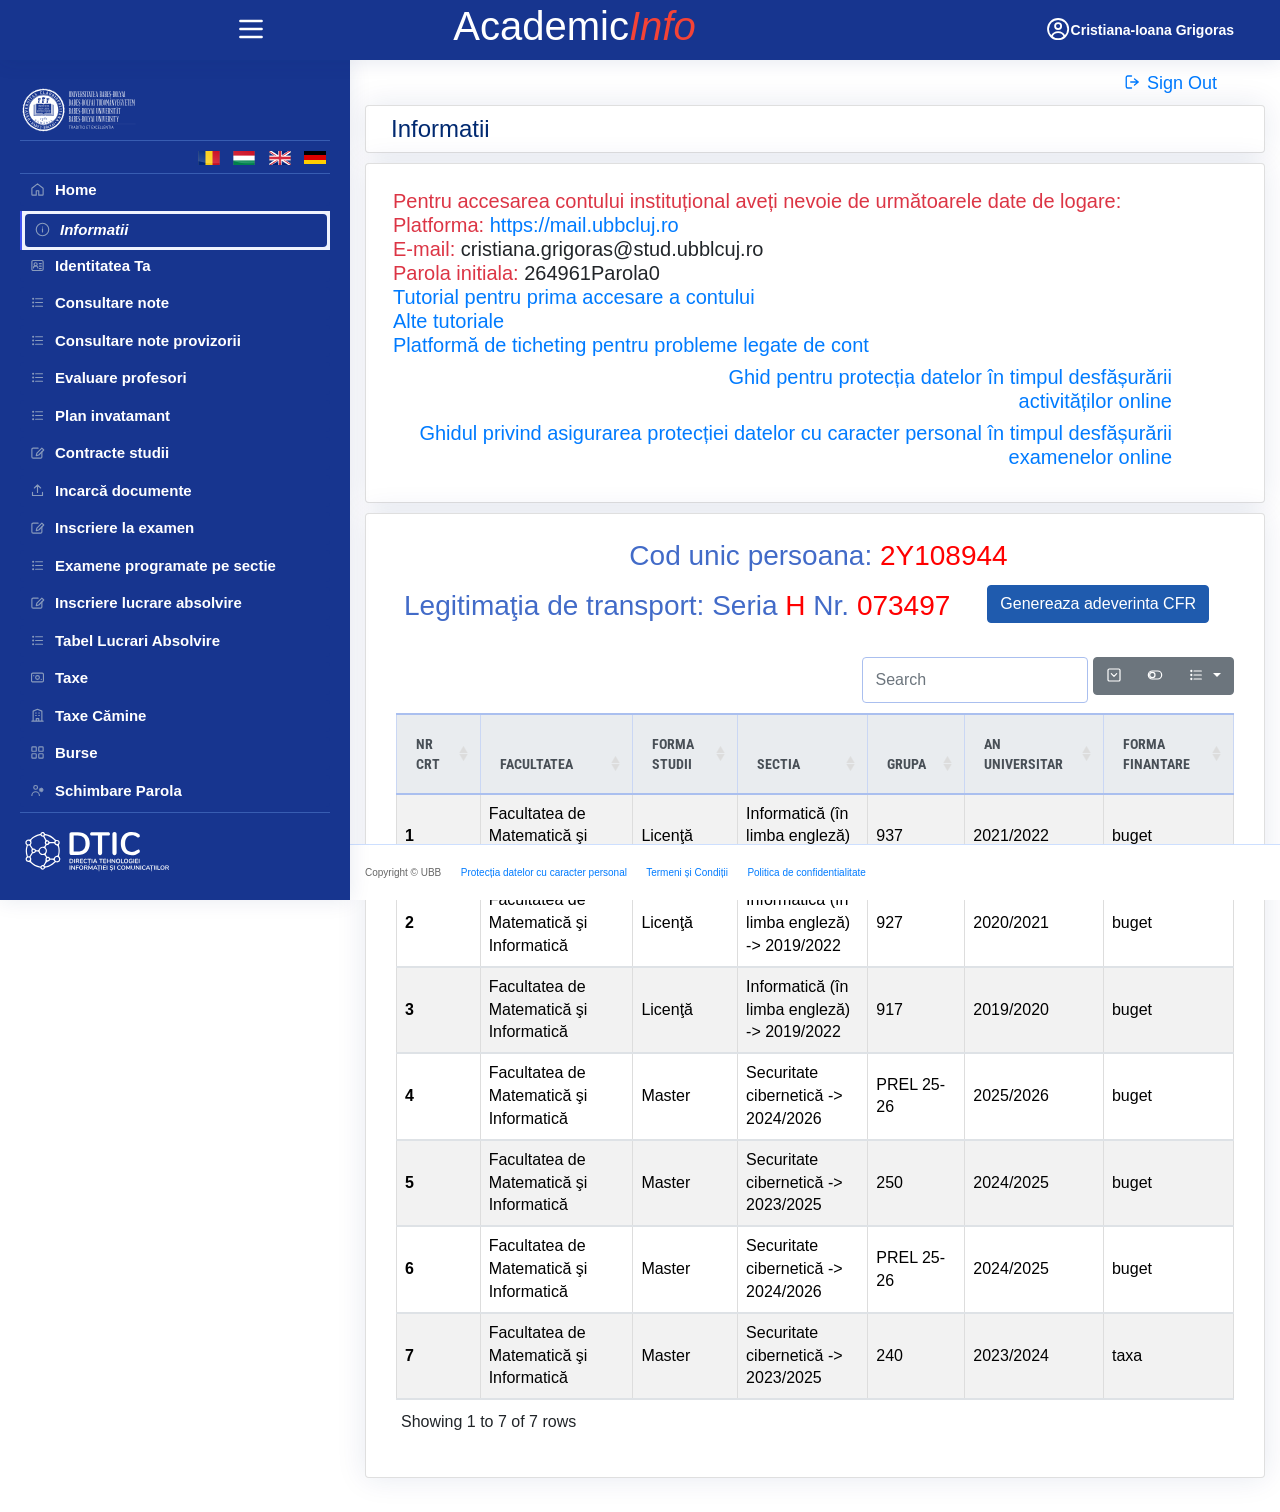
==== Studenti.html @ eb473e95 "academic clone" ====
<!DOCTYPE html>
<!-- saved from url=(0045)https://academicinfo.ubbcluj.ro/Studenti.aspx -->
<html><head><meta http-equiv="Content-Type" content="text/html; charset=UTF-8">
    <!-- Nou -->
    <!-- jQuery GLOBAL (disponibil pentru toate paginile child) -->
    <script src="./Studenti_files/jquery-3.7.1.min.js.download"></script>

    <!-- (opțional) Bootstrap, dacă e folosit global -->
    <script src="./Studenti_files/bootstrap.min.js.download" crossorigin="anonymous"></script>

    <!-- AICI, abia după jQuery, vin placeholderul de head și restul -->
    
    <!-- .... -->

    <meta content="width=device-width, initial-scale=1.0" name="viewport"><title>
	Studenti
</title><meta name="description"><meta name="keywords">


    <script>
        $(document).ready(function () {
            $("#meniu_toggle").click(function (e) {
                if ($('#row_left').hasClass('open_rowleft')) {
                    $('#row_left').removeClass('open_rowleft').addClass('close_rowleft');
                    $('#meniu_toggle').find('i').removeClass('fa-times').addClass('fa-bars');
                    $('#content').removeClass('normal_content').addClass('full_content');
                }
                else {
                    $('#row_left').removeClass('close_rowleft').addClass('open_rowleft');
                    $('#meniu_toggle').find('i').addClass('fa-times').removeClass('fa-bars');
                    $('#content').addClass('normal_content').removeClass('full_content');

                }
                e.preventDefault();


            });

            $(document).mouseup(function (e) {
                var container = $("#row_left");

                if (container.is(e.target) && container.has(e.target).length === 0) {
                    $('#row_left').removeClass('close_rowleft').addClass('open_rowleft');
                    $('#meniu_toggle').find('i').addClass('fa-times').removeClass('fa-bars');
                    $('#content').addClass('normal_content').removeClass('full_content');
                }
            });



        });
    </script>


    <!-- Favicons -->
    <!-- Google Fonts -->


    <!-- Vendor CSS Files -->
    <link href="./Studenti_files/bootstrap.min.css" rel="stylesheet">    <link href="./Studenti_files/quill.snow.css" rel="stylesheet"><link href="./Studenti_files/quill.bubble.css" rel="stylesheet"><link href="./Studenti_files/style.css" rel="stylesheet">

    <!-- Template Main CSS File -->
    <link href="./Studenti_files/style(1).css" rel="stylesheet">


    <!-- vechi-->
    <meta name="viewport" content="width=device-width, initial-scale=1.0, maximum-scale=1">

    <!-- fontawesome-->
    <link href="./Studenti_files/style(2).css" rel="stylesheet" type="text/css">
    <!-- bootstrap-->
    <link href="./Studenti_files/bootstrap(1).min.css" rel="stylesheet"><link href="./Studenti_files/bootstrap-table.min.css" rel="stylesheet">
    <script src="./Studenti_files/jquery-3.3.1.slim.min.js.download"></script>

    <!-- bootstrap-->
    <script src="./Studenti_files/popper.min.js.download"></script>
    <script src="./Studenti_files/bootstrap.min(1).js.download"></script>
    <!-- end vechi-->

    <style>
        .icon-svg {
            width: 1em;
            height: 1em;
            fill: none;
            stroke: currentColor;
            stroke-width: 1.8;
            stroke-linecap: round;
            stroke-linejoin: round;
            vertical-align: -0.125em;
        }

        .footer {
            position: fixed;
            bottom: 0;
            width: 100%;
            background-color: #fff;
            color: #ffffff;
            text-align: center;
            font-size: 10px;
            padding-left: 15px;
        }

        .footer .copy_footer {
            text-align: left;
            color: #666666;
            clear: left;
        }

        @media (max-width: 768px) {
            .mobile-user-name {
                display: none !important;
            }
        }
    </style>
    
    <title>Studenti</title>

    <link href="./Studenti_files/StylePopload.css" rel="stylesheet">

   
</head>
<body><div id="WzTtDiV" style="visibility: hidden; position: absolute; overflow: hidden; padding: 0px; width: 0px; left: 0px; top: 0px;"></div>
    <script src="./Studenti_files/wz_tooltip.js.download" type="text/javascript"></script>
    <div>
<div>
<input type="hidden" name="__EVENTTARGET" id="__EVENTTARGET" value="">
<input type="hidden" name="__EVENTARGUMENT" id="__EVENTARGUMENT" value="">
<input type="hidden" name="__VIEWSTATE" id="__VIEWSTATE" value="U3ge0DBEYVXZAH/rFqHZal7DFnnnJ7dKN/OwJgMPHrjfDfIcr2NaAKH2BSqRT0sjFHvEm0ArLRRnLsjUsnldJ07By3le/+CCozcNpzaMdSlCltiAi0xW0aGpEiwbC2H/v0pEye0RBtzEwkri9D/DPR4EWy8MfX8i973xFghUl8/Y6xhJbtat1uSKho9qaxmNJj8qNM9VSeN77mYw6tDurMYxxhTtmqf/z3BG1kYqd2Fi6GA1eiPjg92qpfyLm+x5ElIimKISuYhH2pRPdthJ4Uhi/CWubhc3uwHV7wNhzPDePO8Li2tQX5H93ATv6HhkkujQPkwU3jfOOWnd0QNGDogWEkrMHDtCK/8yzQLUgswZ1s2KklK1jUFdUk+ntARhR7AojHRU/[base64]/VIa7S1HqkUEj85uvAPuQBtk1Nh/CKkAMJTHIhBSSvEfzZ5uQJGmQNku3eopPVUP3GAF+otM/bnv7Wv43y85Tl0Ow4WvdPtnKFdQeX9gtKY1R0p/HPBbTRSXUGw/WcArVqmPKhBN7xuOPcyBPQfjr57uZANkzO3fYWu0HZVbKyExcDQbEW7L1LGcgRXWHz+8i3GHO6yiwEwtdI+BpAnKjfGv2NVgWOSZp9Gssl07j3Yx9i19EE2edCt5gM6JKNvaHHzja1Ycx7Qy8A/MGR1Ez2uhaQuF81Fv0n+lNDqt6bKrcNFGjt1TbJxp2uDi+Ai7ktfPjOAkH6kQZnrFKYX8Ys+LGTGW8tsqZ3igtywJKQtkqCNgDC7wkg8brHP1d08mKAfPKgtsFqFW/uq9jd/kdgxMcXoAt/GKVSmubBZtPyFzyh3BPIwS773t2QXBkUd5DOO6QXkj0u0ulbTR/agMD3A95U0YNidj/hr8KJgvVYki4QsTHJx9Om+52+kNeRbJByNmP+nqj2U+cathRD4mhRZBeNc76puzJr4/HxtyB4NUrBZnIIEOFrWFAuwMvgHPlrcbhmAnzNLGaQngZ0A8l0Ty7RlSCPWYLzDdEz67/gSgwSidsAP0c1yCFD047hNNimV+dQ3dQ09B70OMIM/h1bDAqsvlA+EiEHkVXMTButpmTSRtQQXQl62MdAPtgH9rWLv9tppIoK+m1nfEgLc06qqqh+OZB7OMDa6HkyXbFmE2zxCATeB8cPMnysIDbzRtZHTi5h6PShY8b3Sp4u9PrrTcft3XzKUVzZZT/sCjyV0hEoZg4ENwLj8C+q0zBbhPVnM9ok8YwtoVGjCvmJlijIwmQ3qLd2e0kY8RSCsJYYplVrQaL6R4obxy4EkQxvUW81yfODosHPbGWJMwlvNsUyFN4PQBBRfKOT6o9cqCiJhrORR0wSxSndbLQ7Ot1F/Bce7lig9y04MvUH0ID5ek5fEuNjnYpC+TkpaD8IM1z3dWJGgul73zcjXgwTKronWkGZYbImrCSG9NH2KmL11w5hm5kIck6onIOQXQ+1VHjycUF+IfJDRIggxtPBot8AMsdxEPeahK4b2/RpgJZya3MQ4OmlxTpQliQoDubjDY/04yNsXKkbXkq0Vtct07u5jSyAJu9rm0tlhcnnuqOTN6N0hhfjAPQHlhgcQYgoTT2qr5sSZMzlqD2ixk/295zLoMDqIrWI5AR1erL5+RIQSHCu1ma88RIeccSkMWprdy12FNFVP6pAIkzzLi3ikpn0fnIGDCxEMeDm3Vi5lXB8Lv2V62DKVnb+Ckrof1qiqafKKdMdRXSdJojxQ1zgtrZlNpebN8xKBG8p+VLIBFjyYApz9rXC/tqzkpj5yW/zu9i4rSyonDTJxV1W4AXB0JUg+gzPqiDAZITWOiBPS++RS0Tx7pkjVYzUeH8xdIA8ijNVMqEL2OCSEGjho44f6fezL547+iSme/OzCX4Wu4P7zoEzJjWLRjmfeuJXmSeEGozXmXASmFqcCwdI4aw765WhHMW1Jj3g2ai8w7ILJBYExqNn/1TDjajGIBlSvKYMxII1BRxu/MmH9TXRMiDLYE3Tdb4YLv5NHWOo/[base64]/+WoVPgggST1CZ4LhDLHVcBYsAEvhMmmoBVKLVsLNakII5i8M2USODcbpAbp5z7/YGu38J0n7j1V/yWz84dabsZBdr3pRweWR27Ue1gB9yR4YAQZFz6lWtXk5bTm43tx3es6DqJdnkzt43QPMxG+mGOIOnTPdo0zSKJ5AA8fPR9TuXjl2v2oYk2jU7S/zlU1aDt0CiC1N5rklk8CxsuW1KSot3vyWQwayh0vSYptgR++yDUVNehG/toJoeVwUHK2AZVJNgI0F6YAgQ6uoSXA8YxNzNV4sY7U9jw5W24UnklgUwKzKk6IYhCuqMv3xM2t8SCwdjINqBA8cbQ9V/IS+BBD9M6NeqjIXDo9jU4v06ndsS2PIe1kZrb+u3jNcSnFlVOpeUckRrN4JJLp5oYRww1V++4oz/s+OO1vdOO2G1aQIzcwJmJa8hq4bSkVYA3XJfmqTZvfB+WfzQMfsMBPUM0U5rm7anIiWRPKaO9g5jsdmz3W0tOQmvnstEKaG4Tc2j/jsFjwvgJIkFdRtrj4+2JSEcf4IleSFTHn0m8GYWbY5PXlH5MS7Ot6vQ9Y/1Bwezd2tEFaEd+ItPUHwAZ07I3arEDHfzZwc1pGZTkQ9dz4ZJW9i4yUPPMXWsc+epzwcwYiHyjtRlSo/TQkRf1Ahn+EZdbG/FN0ktYIKH11whtMjai8SRJXGt2QBpkQyMyIvuww7hBIj5bLTVIHw+gG67rEQxgnDYoCv0ly2xtR3H4pQTOpacegqQgJjAIyM0KNjkCii0lNxwQHofgigtJxh6ysP0zPuiD2qkPkUvAMXAOa1ykqHDjPsIFJdh8HSp/pW77YWiUnrg0qeubXAzPJqT7qjBzUW7nCUHHUyfUvyeTobob7mA+J2aIf9iLjXQKoJcNMo31+RG0zChAPV6vNim3I1vfw4YJeWV4iHCXJwQrU5mKMA0loXiqe3rtNOaOOH1PxZiJFBABdJS+53arjr3TKsqHBWHpStcso=">
</div>

<div>

	<input type="hidden" name="__VIEWSTATEGENERATOR" id="__VIEWSTATEGENERATOR" value="B8608825">
	<input type="hidden" name="__EVENTVALIDATION" id="__EVENTVALIDATION" value="CelaOB9i376irMQ4sekTf93e1DNIMBqvUj1azGsu0yCBg3Dp4da5ozG5yBEZBpjK1HnsdbhkbYP2AF6+xHaRtbmjRbDApxarW7Qls3mdVF0qR80Gg6CQ35OOKUYpeHT8f2+TKBkMsfWLHhz6DJ8fWv2eSEVqW01iEYOSG+a1R/IyNcK2qP7Z0rWEsL+Nb+1HEWr7Pq3MjOHFF1KPKLx+zA==">
</div>


        <!-- ======= Header ======= -->
        <header id="header" class="header fixed-top d-flex align-items-center">
            <div class="col-lg-2 logo d-flex align-items-center justify-content-between">
                
                
            </div>
            <!-- End Logo -->
            <i class="toggle-sidebar-btn" aria-hidden="true"><svg class="icon-svg" viewBox="0 0 24 24"><path d="M4 6h16M4 12h16M4 18h16"></path></svg></i>
            <div class="col-lg-6 align-items-center justify-content-between text-center ">
                <h1>Academic<em style="color: #F44336;">Info</em></h1>
            </div>
            <!-- End Search Bar -->

            <nav class="header-nav ms-auto">
                <ul class="d-flex align-items-center">
                    <li class="nav-item dropdown pe-3">
                        <a class="nav-link nav-profile d-flex align-items-center pe-0 fs-4">
                            <i aria-hidden="true"><svg class="icon-svg" viewBox="0 0 24 24"><circle cx="12" cy="12" r="10"></circle><circle cx="12" cy="9" r="3"></circle><path d="M5.7 19a7 7 0 0 1 12.6 0"></path></svg></i>
                            <span id="ctl00_lblNume" class="mobile-user-name">Cristiana-Ioana Grigoras</span>
                        </a>
                        <!-- End Profile Iamge Icon -->
                        <!-- End Profile Dropdown Items -->
                    </li>
                    <!-- End Profile Nav -->
                </ul>
            </nav>

            <!-- End Icons Navigation -->

        </header>
        <!-- End Header -->

        <!-- ======= Sidebar ======= -->
        <aside id="sidebar" class="sidebar">
            <ul class="sidebar-nav" id="sidebar-nav">
                <li class="header_logo text-center ">
                    <a href="https://www.ubbcluj.ro/ro/" target="_blank" class="logo d-flex align-items-center">
                        <img src="./Studenti_files/Logo-UBB-alb.svg" alt="">
                    </a>

                </li>
                <li class=" py-1  text-right pr-1 header_logo">
                    <img id="ctl00_ImageButtonRO" title="Română" alt="Română" src="./Studenti_files/ro.png" style="border-width:0px;">  &nbsp;
                    <img id="ctl00_ImageButtonHU" title="Magyar" alt="Magyar" src="./Studenti_files/hu.png" style="border-width:0px;">  &nbsp; 
                    <img id="ctl00_ImageButtonEN" title="English" alt="English" src="./Studenti_files/gb.png" style="border-width:0px;">  &nbsp;
                    <img id="ctl00_ImageButtonDE" title="Deutsch" alt="Deutsch" src="./Studenti_files/de.png" style="border-width:0px;">
                </li>

                <li id="ctl00_link_Home" class="nav-item">
                    <a href="./Home.html" id="ctl00_A2" class="nav-link collapsed" title="Home">
                        <i aria-hidden="true"><svg class="icon-svg" viewBox="0 0 24 24"><path d="m3 10 9-7 9 7v10a1 1 0 0 1-1 1h-6v-7h-4v7H4a1 1 0 0 1-1-1z"></path></svg></i>
                        <span id="ctl00_Label1Home">Home</span>
                    </a></li>

                <li id="ctl00_link_Studenti" class="active">
                    <a href="./Studenti.html" class="nav-link collapsed">
                        <i aria-hidden="true"><svg class="icon-svg" viewBox="0 0 24 24"><circle cx="12" cy="12" r="10"></circle><path d="M12 11v5M12 8h.01"></path></svg></i>
                        <span id="ctl00_Label1">Informatii</span></a>
                </li>

                <li id="ctl00_link_IdentitateaTa" class="nav-item">
                    <a href="#" class="nav-link collapsed">
                        <i aria-hidden="true"><svg class="icon-svg" viewBox="0 0 24 24"><rect x="3" y="4" width="18" height="16" rx="2"></rect><circle cx="9" cy="10" r="2.5"></circle><path d="M5.5 16a3.5 3.5 0 0 1 7 0M15 9h3M15 13h3M15 17h3"></path></svg></i>
                        <span id="ctl00_lblIdentitateaTa">Identitatea Ta</span>
                    </a>
                </li>

                <!-- Nou -->
                <!-- Virtual Wallet (vizibil doar pentru conturile de test) -->
                
                <!--------->
               
                


                
                <li id="ctl00_link_Note" class="nav-item">
                    <a href="#" id="ctl00_HyperLinkNote_" class="nav-link collapsed">
                        <i aria-hidden="true"><svg class="icon-svg" viewBox="0 0 24 24"><circle cx="5" cy="6" r=".8"></circle><path d="M9 6h11"></path><circle cx="5" cy="12" r=".8"></circle><path d="M9 12h11"></path><circle cx="5" cy="18" r=".8"></circle><path d="M9 18h11"></path></svg></i>
                        <span id="ctl00_Label1ConsultareNote">Consultare note</span></a></li>
                <li id="ctl00_link_NoteProvizorii" class="nav-item">
                    <a href="#" id="ctl00_hlNote_" class="nav-link collapsed">
                        <i aria-hidden="true"><svg class="icon-svg" viewBox="0 0 24 24"><circle cx="5" cy="6" r=".8"></circle><path d="M9 6h11"></path><circle cx="5" cy="12" r=".8"></circle><path d="M9 12h11"></path><circle cx="5" cy="18" r=".8"></circle><path d="M9 18h11"></path></svg></i>
                        <span id="ctl00_Label1ConsultareNoteProvizorii">Consultare note provizorii</span></a>

                </li>
                <li id="ctl00_link_Evaluari" class="nav-item">
                    <a href="#" id="ctl00_HyperLink3_" class="nav-link collapsed">
                        <i aria-hidden="true"><svg class="icon-svg" viewBox="0 0 24 24"><circle cx="5" cy="6" r=".8"></circle><path d="M9 6h11"></path><circle cx="5" cy="12" r=".8"></circle><path d="M9 12h11"></path><circle cx="5" cy="18" r=".8"></circle><path d="M9 18h11"></path></svg></i>
                        <span id="ctl00_Label1EvaluareProfesori">Evaluare profesori</span></a></li>
                <li id="ctl00_link_StudentiPlanInvatamant" class="nav-item">
                    <a href="#" id="ctl00_hlStudentiPlanInvatamant_" class="nav-link collapsed">
                        <i aria-hidden="true"><svg class="icon-svg" viewBox="0 0 24 24"><circle cx="5" cy="6" r=".8"></circle><path d="M9 6h11"></path><circle cx="5" cy="12" r=".8"></circle><path d="M9 12h11"></path><circle cx="5" cy="18" r=".8"></circle><path d="M9 18h11"></path></svg></i>
                        <span id="ctl00_Label1PlanInvatamant">Plan invatamant</span>
                    </a></li>
                <li id="ctl00_link_ContracteStudii" class="nav-item">
                    <a href="#" id="ctl00_hlContracte_" class="nav-link collapsed">
                         <i aria-hidden="true"><svg class="icon-svg" viewBox="0 0 24 24"><path d="M13 5H5a2 2 0 0 0-2 2v12a2 2 0 0 0 2 2h12a2 2 0 0 0 2-2v-8"></path><path d="m11 13 8-8 3 3-8 8-4 1z"></path></svg></i>
                        <span id="ctl00_Label1ContracteStudii">Contracte studii</span></a>

                </li>

                <li id="ctl00_link_IncarcaDocumente" class="nav-item">
                    <a href="#" id="ctl00_hl_IncarcaDocumente" class="nav-link collapsed">
                        <i aria-hidden="true"><svg class="icon-svg" viewBox="0 0 24 24"><path d="M12 15V3m-5 5 5-5 5 5M4 15v5h16v-5"></path></svg></i>
                        <span id="ctl00_lblIncarcaDocumente">Incarcă documente </span></a>

                </li>

                

                <li id="ctl00_link_StudentiInscriereLaExamen" class="nav-item">
                    <a href="#" id="ctl00_hlStudentiInscriereLaExamen_" class="nav-link collapsed">
                        <i aria-hidden="true"><svg class="icon-svg" viewBox="0 0 24 24"><path d="M13 5H5a2 2 0 0 0-2 2v12a2 2 0 0 0 2 2h12a2 2 0 0 0 2-2v-8"></path><path d="m11 13 8-8 3 3-8 8-4 1z"></path></svg></i>
                        <span id="ctl00_Label1InscriereLaExamen">Inscriere la examen</span></a>
                </li>

                <li id="ctl00_link_ProgramariExameneSectie" class="nav-item">
                    <a href="#" id="ctl00_hlProgramariExameneSectie" class="nav-link collapsed">
                        <i aria-hidden="true"><svg class="icon-svg" viewBox="0 0 24 24"><circle cx="5" cy="6" r=".8"></circle><path d="M9 6h11"></path><circle cx="5" cy="12" r=".8"></circle><path d="M9 12h11"></path><circle cx="5" cy="18" r=".8"></circle><path d="M9 18h11"></path></svg></i>
                        <span id="ctl00_Label1ProgramariExameneSectie">Examene programate pe sectie</span></a>
                </li>
                

                

                <li id="ctl00_link_InscriereLucrariAbsolvire" class="nav-item">
                    <a href="#" id="ctl00_A1" title="Home" class="nav-link collapsed">
                        <i aria-hidden="true"><svg class="icon-svg" viewBox="0 0 24 24"><path d="M13 5H5a2 2 0 0 0-2 2v12a2 2 0 0 0 2 2h12a2 2 0 0 0 2-2v-8"></path><path d="m11 13 8-8 3 3-8 8-4 1z"></path></svg></i>
                        <span id="ctl00_Label2">Inscriere  lucrare absolvire</span>
                    </a>
                </li>
                <li id="ctl00_link_TabelLucrariAbsolvireSectie" class="nav-item">
                    <a href="#" class="nav-link collapsed">
                        <i aria-hidden="true"><svg class="icon-svg" viewBox="0 0 24 24"><circle cx="5" cy="6" r=".8"></circle><path d="M9 6h11"></path><circle cx="5" cy="12" r=".8"></circle><path d="M9 12h11"></path><circle cx="5" cy="18" r=".8"></circle><path d="M9 18h11"></path></svg></i>
                        <span id="ctl00_Label3">Tabel Lucrari Absolvire</span></a>
                </li>

                

             
                <li id="ctl00_link_Taxe" class="nav-item">
                    <a href="#" id="ctl00_hltaxe_" class="nav-link collapsed">
                        <i aria-hidden="true"><svg class="icon-svg" viewBox="0 0 24 24"><rect x="2.5" y="5" width="19" height="14" rx="2"></rect><circle cx="12" cy="12" r="3"></circle><path d="M6 9h.01M18 15h.01"></path></svg></i>
                        <span id="ctl00_Label1Taxe">Taxe</span></a></li>

                <li id="ctl00_link_TaxeCamine" class="nav-item">
                    <a href="#" id="ctl00_hlTaxeCamine_" class="nav-link collapsed">
                        <i aria-hidden="true"><svg class="icon-svg" viewBox="0 0 24 24"><path d="M3 21h18M5 21V5l7-3 7 3v16M9 8h1M14 8h1M9 12h1M14 12h1M10 21v-4h4v4"></path></svg></i>
                        <span id="ctl00_LabelTaxeCamine">Taxe Cămine</span></a></li>

                <li id="ctl00_link_Burse" class="nav-item">
                    <a href="#" id="ctl00_hlBurse_" class="nav-link collapsed">
                        <i aria-hidden="true"><svg class="icon-svg" viewBox="0 0 24 24"><rect x="3" y="3" width="7" height="7" rx="1"></rect><rect x="14" y="3" width="7" height="7" rx="1"></rect><rect x="3" y="14" width="7" height="7" rx="1"></rect><rect x="14" y="14" width="7" height="7" rx="1"></rect></svg></i>
                        <span id="ctl00_LabelBurse">Burse</span></a></li>

                <li id="ctl00_link_SchimbareParolaStudenti" class="nav-item">
                    <a href="#" id="ctl00_hlSchimbareParola_" class="nav-link collapsed">
                        <i aria-hidden="true"><svg class="icon-svg" viewBox="0 0 24 24"><circle cx="9" cy="7" r="3"></circle><path d="M3 20a6 6 0 0 1 12 0M18 8v6M15 11h6M16 9l4 4M20 9l-4 4"></path></svg></i>
                        <span id="ctl00_Label1SchimbareParola">Schimbare Parola</span></a></li>


                <li class="header_top pt-2 ">


                    <a href="https://dtic.ubbcluj.ro/" target="_blank" class="logo ">
                        <img src="./Studenti_files/Logo-DTIC-alb.svg">
                    </a>
                </li>
            </ul>



        </aside>
        <!-- End Sidebar-->
        <main id="main" class="main pb-2 ">
            <div class="row  text-end pb-2  ">
                <div class="col-12   text-end  pe-5">
                    <a class="modal-title" href="./Home.html">
                        <i aria-hidden="true"><svg class="icon-svg" viewBox="0 0 24 24"><path d="M10 4H5a2 2 0 0 0-2 2v12a2 2 0 0 0 2 2h5M14 16l5-4-5-4M19 12H9"></path></svg></i>
                        <span>Sign Out </span>
                    </a>
                </div>
            </div>
            <div class="labelNume">


                <div id="ctl00_DivInfo" class="row ">
                    

                    
                    
                </div>

            </div>
            <div class="row pb-3">
                 
                
    <div id="content_article_header" class="content_box card">
        <div class="row">
            <div class="col-12">
                <span id="ctl00_ContentPlaceHolder1_lblPagina" class="card-title">Informatii</span>
            </div>
        </div>
    </div>
    <div class="card   ">
        <div class="card-body">
            <div class="row">
                <div id="content_info" class="content_box">
                    <h5>

                        <span id="ctl00_ContentPlaceHolder1_lblMicrosoftTeams2" class="text-danger">Pentru accesarea contului instituțional aveți nevoie de următoarele date de logare:</span>
                        <br>
                        <span id="ctl00_ContentPlaceHolder1_lblMicrosoftTeams3" class="text-danger" style="color:Red;">Platforma: </span>

                        <a href="https://mail.ubbcluj.ro/" target="_blank">https://mail.ubbcluj.ro </a>
                        <br>

                        <span id="ctl00_ContentPlaceHolder1_lblEmail" class="text-danger" style="color:Red;">E-mail:</span>
                        <span id="ctl00_ContentPlaceHolder1_lbl_email">cristiana.grigoras@stud.ubblcuj.ro</span>
                        

                        
                        
                        <br>
                        <span id="ctl00_ContentPlaceHolder1_lblMicrosoftTeamsParola" class="text-danger" style="color:Red;"> Parola initiala:</span>
                        <span id="ctl00_ContentPlaceHolder1_lbl_MicrosoftTeamsParola">264961Parola0</span>
                        <br>



                        <a href="https://dtic.ubbcluj.ro/tutorial/conectare-office365-studenti/" target="_blank">
                            <span id="ctl00_ContentPlaceHolder1_lblMicrosoftTeams_n1">Tutorial pentru prima accesare a contului</span>
                        </a>
                        <br>
                        <a href="https://dtic.ubbcluj.ro/tutoriale/" target="_blank">
                            <span id="ctl00_ContentPlaceHolder1_lblMicrosoftTeams_n2">Alte tutoriale</span>
                        </a>
                        <br>
                        <a href="https://helpdesk.ubbcluj.ro/#login" target="_blank">
                            <span id="ctl00_ContentPlaceHolder1_lblMicrosoftTeams_n3">Platformă de ticheting pentru probleme legate de cont</span>
                        </a>
                        <br>
                      


                    </h5>
                </div>
                <div class="row">
                    <div class="col-4" style="text-align: right; padding-right: 50px;">

                        <h5>
                            <a target="_blank" href="https://academicinfo.ubbcluj.ro/Documente/informarePDCPstudentimasteranzidoctorantiUBB.pdf">
                                
                            </a>
                        </h5>
                    </div>
                    <div class="col-8" style="text-align: right; padding-right: 50px;">
                        <h5>
                            <a target="_blank" href="https://academicinfo.ubbcluj.ro/Documente/Ghid_PDCP_studenti_online_14102020.pdf">

                                <span id="ctl00_ContentPlaceHolder1_lblGhid">Ghid pentru protecția datelor în timpul desfășurării activităților online</span>

                            </a>
                        </h5>
                    </div>
                </div>
                <div class="row">
                    <div class="col-12" style="text-align: right; padding-right: 50px;">
                        <h5>
                            <a target="_blank" href="https://academicinfo.ubbcluj.ro/Documente/HCA_376_referitoare_la_Ghidul_privind_asigurarea_protectiei_datelor_cu_caracter_persona.pdf">
                                <span id="ctl00_ContentPlaceHolder1_lblGhidExamen">Ghidul privind asigurarea protecției datelor cu caracter personal în timpul desfășurării examenelor online</span>
                            </a>
                        </h5>
                    </div>
                </div>
            </div>
        </div>
    </div>
    <div class="card  table-responsive  ">
        <div class="card-body">
            <div id="content_article_table" class="content_box">
                <div class="row table-responsive-sm ">
                    <div class="col  text-center pr-2  flex-fill ">
                        <h3>
                            <span id="ctl00_ContentPlaceHolder1_lblCodunicLabel" style="color:#426BC8;">Cod unic persoana: </span>
                       
                            <span id="ctl00_ContentPlaceHolder1_lblCodUnic" style="color:Red;">2Y108944</span>

                        </h3>
                    </div>
                </div>

                <div id="ctl00_ContentPlaceHolder1_LegitimatieCFR" class="row flex-fill p-1 ">

                    <div class="col-sm-8 px-2  flex-fill  text-right  ">
                        <h3>
                            <span id="ctl00_ContentPlaceHolder1_lblLegitimatia1" style="color:#426BC8;">Legitimaţia de transport:</span>

                            <span id="ctl00_ContentPlaceHolder1_lblLegitimatia_Seria" class="col-form-label" style="color:#426BC8;">Seria</span>

                            <span id="ctl00_ContentPlaceHolder1_lblLegitimatiaSeria" style="color:Red;">H    </span>

                            <span id="ctl00_ContentPlaceHolder1_lblLegitimatia_NR" style="color:#426BC8;">Nr.</span>

                            <span id="ctl00_ContentPlaceHolder1_lblLegitimatiaNR" style="color:Red;">073497</span>

                        </h3>
                    </div>
                    <div id="ctl00_ContentPlaceHolder1_genereazaAdeverinta" class="col-sm-4 pl-2 text-center">
                        <a id="ctl00_ContentPlaceHolder1_lkbGenereazaAdeverinta" class="btn btn-blue" href="#">Genereaza adeverinta CFR</a>
                    </div>

                </div>

                

                <div class="content_box  py-2 ">
                    <div class="row  table-responsive-sm pb-2">
                        <div class="col-sm">
                            <div>
	<div class="bootstrap-table bootstrap4">
      <div class="fixed-table-toolbar"><div class="columns columns-right btn-group float-right"><button class="btn btn-secondary" type="button" name="paginationSwitch" aria-label="Pagination Switch" title="Hide/Show pagination">
        <i aria-hidden="true"><svg class="icon-svg" viewBox="0 0 24 24"><rect x="3" y="3" width="18" height="18" rx="2"></rect><path d="m8 10 4 4 4-4"></path></svg></i>
        
        </button><button class="btn btn-secondary" type="button" name="toggle" aria-label="Toggle" title="Toggle">
        <i aria-hidden="true"><svg class="icon-svg" viewBox="0 0 24 24"><rect x="2" y="6" width="20" height="12" rx="6"></rect><circle cx="8" cy="12" r="4"></circle></svg></i>
        
        </button><div class="keep-open btn-group" title="Columns">
        <button class="btn btn-secondary dropdown-toggle" type="button" data-toggle="dropdown" aria-label="Columns" title="Columns">
        <i aria-hidden="true"><svg class="icon-svg" viewBox="0 0 24 24"><circle cx="5" cy="6" r=".8"></circle><path d="M9 6h11"></path><circle cx="5" cy="12" r=".8"></circle><path d="M9 12h11"></path><circle cx="5" cy="18" r=".8"></circle><path d="M9 18h11"></path></svg></i>
        
        <span class="caret"></span>
        </button>
        <div class="dropdown-menu dropdown-menu-right"><label class="dropdown-item"><input type="checkbox" data-field="0" value="0" checked="checked"> <span>Nr Crt</span></label><label class="dropdown-item"><input type="checkbox" data-field="1" value="1" checked="checked"> <span>Facultatea</span></label><label class="dropdown-item"><input type="checkbox" data-field="2" value="2" checked="checked"> <span>Forma Studii</span></label><label class="dropdown-item"><input type="checkbox" data-field="3" value="3" checked="checked"> <span>Sectia</span></label><label class="dropdown-item"><input type="checkbox" data-field="4" value="4" checked="checked"> <span>Grupa</span></label><label class="dropdown-item"><input type="checkbox" data-field="5" value="5" checked="checked"> <span>An universitar </span></label><label class="dropdown-item"><input type="checkbox" data-field="6" value="6" checked="checked"> <span>Forma Finantare</span></label></div></div></div>
        <div class="float-right search btn-group">
          <input class="form-control search-input" type="text" placeholder="Search">
        </div>
      </div>
      
      <div class="fixed-table-container" style="padding-bottom: 0px;">
      <div class="fixed-table-header" style="display: none;"><table></table></div>
      <div class="fixed-table-body">
      <div class="fixed-table-loading table table-bordered table-hover" style="top: 81px;">
      <span class="loading-wrap">
      <span class="loading-text">Loading, please wait</span>
      <span class="animation-wrap"><span class="animation-dot"></span></span>
      </span>
      </div>
      <table class="tabelnote table table-striped table-condensed caption-top table-hover border w-auto table-bordered" cellspacing="0" align="Center" rules="all" border="1" id="ctl00_ContentPlaceHolder1_gvFormaFinantare" style="border-color:Black;width:95%;border-collapse:collapse;" data-toggle="table" data-pagination="true" data-search="true" data-show-columns="true" data-show-toggle="true" data-show-pagination-switch="true"><thead class="thead-light"><tr><th style="" data-field="0"><div class="th-inner sortable both">Nr Crt</div><div class="fht-cell"></div></th><th style="" data-field="1"><div class="th-inner sortable both">Facultatea</div><div class="fht-cell"></div></th><th style="" data-field="2"><div class="th-inner sortable both">Forma Studii</div><div class="fht-cell"></div></th><th style="" data-field="3"><div class="th-inner sortable both">Sectia</div><div class="fht-cell"></div></th><th style="" data-field="4"><div class="th-inner sortable both">Grupa</div><div class="fht-cell"></div></th><th style="" data-field="5"><div class="th-inner sortable both">An universitar </div><div class="fht-cell"></div></th><th style="" data-field="6"><div class="th-inner sortable both">Forma Finantare</div><div class="fht-cell"></div></th></tr></thead>
		<tbody><tr data-index="0"><td style=""><strong>
                                                1</strong></td><td style="">Facultatea de Matematică şi Informatică</td><td style="">Licenţă</td><td style="">Informatică (în limba engleză) -&gt; 2019/2022</td><td style="">937</td><td style="">2021/2022</td><td style="">buget</td></tr><tr data-index="1"><td style=""><strong>
                                                2</strong></td><td style="">Facultatea de Matematică şi Informatică</td><td style="">Licenţă</td><td style="">Informatică (în limba engleză) -&gt; 2019/2022</td><td style="">927</td><td style="">2020/2021</td><td style="">buget</td></tr><tr data-index="2"><td style=""><strong>
                                                3</strong></td><td style="">Facultatea de Matematică şi Informatică</td><td style="">Licenţă</td><td style="">Informatică (în limba engleză) -&gt; 2019/2022</td><td style="">917</td><td style="">2019/2020</td><td style="">buget</td></tr><tr data-index="3"><td style=""><strong>
                                                4</strong></td><td style="">Facultatea de Matematică şi Informatică</td><td style="">Master</td><td style="">Securitate cibernetică -&gt; 2024/2026</td><td style="">PREL 25-26</td><td style="">2025/2026</td><td style="">buget</td></tr><tr data-index="4"><td style=""><strong>
                                                5</strong></td><td style="">Facultatea de Matematică şi Informatică</td><td style="">Master</td><td style="">Securitate cibernetică -&gt; 2023/2025</td><td style="">250</td><td style="">2024/2025</td><td style="">buget</td></tr><tr data-index="5"><td style=""><strong>
                                                6</strong></td><td style="">Facultatea de Matematică şi Informatică</td><td style="">Master</td><td style="">Securitate cibernetică -&gt; 2024/2026</td><td style="">PREL 25-26</td><td style="">2024/2025</td><td style="">buget</td></tr><tr data-index="6"><td style=""><strong>
                                                7</strong></td><td style="">Facultatea de Matematică şi Informatică</td><td style="">Master</td><td style="">Securitate cibernetică -&gt; 2023/2025</td><td style="">240</td><td style="">2023/2024</td><td style="">taxa</td></tr></tbody><tfoot style="display: none;"><tr></tr></tfoot></table></div>
      <div class="fixed-table-footer"><table><thead><tr></tr></thead></table></div>
      </div>
      <div class="fixed-table-pagination"><div class="float-left pagination-detail">
      <span class="pagination-info">
      Showing 1 to 7 of 7 rows
      </span><span class="page-list" style="display: none;"><span class="btn-group dropdown dropup">
        <button class="btn btn-secondary dropdown-toggle" type="button" data-toggle="dropdown">
        <span class="page-size">
        10
        </span>
        <span class="caret"></span>
        </button>
        <div class="dropdown-menu"><a class="dropdown-item active" href="./Studenti.html#">10</a></div></span> rows per page</span></div><div class="float-right pagination" style="display: none;"><ul class="pagination"><li class="page-item page-pre"><a class="page-link" aria-label="previous page" href="javascript:void(0)">‹</a></li><li class="page-item active"><a class="page-link" aria-label="to page 1" href="javascript:void(0)">1</a></li><li class="page-item page-next"><a class="page-link" aria-label="next page" href="javascript:void(0)">›</a></li></ul></div></div>
      </div><div class="clearfix"></div>
</div>
                            
                        </div>
                    </div>
                    <div class="w-100"></div>

                    <div class="row  table-responsive-sm ">
                        <div class="col-sm">
                            <div>

</div>
                            
                        </div>
                    </div>

                    

                    

                    

                </div>

            </div>

        </div>
    </div>

    


    
    <script type="text/javascript" src="./Studenti_files/jquery.min.js.download"> </script>
    
    </div>

            

        </main>

        <div id="footer" class="footer">
            <div id="copy_footer" class="copy_footer">
                Copyright © UBB      &nbsp; &nbsp; &nbsp; 
                <a href="https://www.ubbcluj.ro/ro/politici/" target="_blank">
                    <span id="ctl00_lblMicrosoftTeams12">Protecția datelor cu caracter personal</span>
                </a>
                &nbsp; &nbsp; &nbsp; 
                <a target="_blank" href="https://academicinfo.ubbcluj.ro/Termeni_si_conditii.aspx">
                    <span id="ctl00_lblTermeni"> Termeni și Condiții </span>
                </a>
                &nbsp; &nbsp; &nbsp; 
                <a target="_blank" href="https://academicinfo.ubbcluj.ro/Confidentialitate.aspx">
                    <span id="ctl00_lblConfeidentialitate">Politica de confidentialitate</span>
                </a>

            </div>
        </div>
    </div>
    <!-- Vendor JS Files -->
    <script src="./Studenti_files/bootstrap.bundle.min.js.download"></script>

    <script src="./Studenti_files/simple-datatables.js.download"></script>
    <script src="./Studenti_files/tinymce.min.js.download"></script>


    <!-- Template Main JS File -->
    <script src="./Studenti_files/main.js.download"></script>



</body></html>
---- Studenti_files/quill.snow.css ----
/*!
 * Quill Editor v1.3.7
 * https://quilljs.com/
 * Copyright (c) 2014, Jason Chen
 * Copyright (c) 2013, salesforce.com
 */
.ql-container {
  box-sizing: border-box;
  font-family: Helvetica, Arial, sans-serif;
  font-size: 13px;
  height: 100%;
  margin: 0px;
  position: relative;
}
.ql-container.ql-disabled .ql-tooltip {
  visibility: hidden;
}
.ql-container.ql-disabled .ql-editor ul[data-checked] > li::before {
  pointer-events: none;
}
.ql-clipboard {
  left: -100000px;
  height: 1px;
  overflow-y: hidden;
  position: absolute;
  top: 50%;
}
.ql-clipboard p {
  margin: 0;
  padding: 0;
}
.ql-editor {
  box-sizing: border-box;
  line-height: 1.42;
  height: 100%;
  outline: none;
  overflow-y: auto;
  padding: 12px 15px;
  tab-size: 4;
  -moz-tab-size: 4;
  text-align: left;
  white-space: pre-wrap;
  word-wrap: break-word;
}
.ql-editor > * {
  cursor: text;
}
.ql-editor p,
.ql-editor ol,
.ql-editor ul,
.ql-editor pre,
.ql-editor blockquote,
.ql-editor h1,
.ql-editor h2,
.ql-editor h3,
.ql-editor h4,
.ql-editor h5,
.ql-editor h6 {
  margin: 0;
  padding: 0;
  counter-reset: list-1 list-2 list-3 list-4 list-5 list-6 list-7 list-8 list-9;
}
.ql-editor ol,
.ql-editor ul {
  padding-left: 1.5em;
}
.ql-editor ol > li,
.ql-editor ul > li {
  list-style-type: none;
}
.ql-editor ul > li::before {
  content: '\2022';
}
.ql-editor ul[data-checked=true],
.ql-editor ul[data-checked=false] {
  pointer-events: none;
}
.ql-editor ul[data-checked=true] > li *,
.ql-editor ul[data-checked=false] > li * {
  pointer-events: all;
}
.ql-editor ul[data-checked=true] > li::before,
.ql-editor ul[data-checked=false] > li::before {
  color: #777;
  cursor: pointer;
  pointer-events: all;
}
.ql-editor ul[data-checked=true] > li::before {
  content: '\2611';
}
.ql-editor ul[data-checked=false] > li::before {
  content: '\2610';
}
.ql-editor li::before {
  display: inline-block;
  white-space: nowrap;
  width: 1.2em;
}
.ql-editor li:not(.ql-direction-rtl)::before {
  margin-left: -1.5em;
  margin-right: 0.3em;
  text-align: right;
}
.ql-editor li.ql-direction-rtl::before {
  margin-left: 0.3em;
  margin-right: -1.5em;
}
.ql-editor ol li:not(.ql-direction-rtl),
.ql-editor ul li:not(.ql-direction-rtl) {
  padding-left: 1.5em;
}
.ql-editor ol li.ql-direction-rtl,
.ql-editor ul li.ql-direction-rtl {
  padding-right: 1.5em;
}
.ql-editor ol li {
  counter-reset: list-1 list-2 list-3 list-4 list-5 list-6 list-7 list-8 list-9;
  counter-increment: list-0;
}
.ql-editor ol li:before {
  content: counter(list-0, decimal) '. ';
}
.ql-editor ol li.ql-indent-1 {
  counter-increment: list-1;
}
.ql-editor ol li.ql-indent-1:before {
  content: counter(list-1, lower-alpha) '. ';
}
.ql-editor ol li.ql-indent-1 {
  counter-reset: list-2 list-3 list-4 list-5 list-6 list-7 list-8 list-9;
}
.ql-editor ol li.ql-indent-2 {
  counter-increment: list-2;
}
.ql-editor ol li.ql-indent-2:before {
  content: counter(list-2, lower-roman) '. ';
}
.ql-editor ol li.ql-indent-2 {
  counter-reset: list-3 list-4 list-5 list-6 list-7 list-8 list-9;
}
.ql-editor ol li.ql-indent-3 {
  counter-increment: list-3;
}
.ql-editor ol li.ql-indent-3:before {
  content: counter(list-3, decimal) '. ';
}
.ql-editor ol li.ql-indent-3 {
  counter-reset: list-4 list-5 list-6 list-7 list-8 list-9;
}
.ql-editor ol li.ql-indent-4 {
  counter-increment: list-4;
}
.ql-editor ol li.ql-indent-4:before {
  content: counter(list-4, lower-alpha) '. ';
}
.ql-editor ol li.ql-indent-4 {
  counter-reset: list-5 list-6 list-7 list-8 list-9;
}
.ql-editor ol li.ql-indent-5 {
  counter-increment: list-5;
}
.ql-editor ol li.ql-indent-5:before {
  content: counter(list-5, lower-roman) '. ';
}
.ql-editor ol li.ql-indent-5 {
  counter-reset: list-6 list-7 list-8 list-9;
}
.ql-editor ol li.ql-indent-6 {
  counter-increment: list-6;
}
.ql-editor ol li.ql-indent-6:before {
  content: counter(list-6, decimal) '. ';
}
.ql-editor ol li.ql-indent-6 {
  counter-reset: list-7 list-8 list-9;
}
.ql-editor ol li.ql-indent-7 {
  counter-increment: list-7;
}
.ql-editor ol li.ql-indent-7:before {
  content: counter(list-7, lower-alpha) '. ';
}
.ql-editor ol li.ql-indent-7 {
  counter-reset: list-8 list-9;
}
.ql-editor ol li.ql-indent-8 {
  counter-increment: list-8;
}
.ql-editor ol li.ql-indent-8:before {
  content: counter(list-8, lower-roman) '. ';
}
.ql-editor ol li.ql-indent-8 {
  counter-reset: list-9;
}
.ql-editor ol li.ql-indent-9 {
  counter-increment: list-9;
}
.ql-editor ol li.ql-indent-9:before {
  content: counter(list-9, decimal) '. ';
}
.ql-editor .ql-indent-1:not(.ql-direction-rtl) {
  padding-left: 3em;
}
.ql-editor li.ql-indent-1:not(.ql-direction-rtl) {
  padding-left: 4.5em;
}
.ql-editor .ql-indent-1.ql-direction-rtl.ql-align-right {
  padding-right: 3em;
}
.ql-editor li.ql-indent-1.ql-direction-rtl.ql-align-right {
  padding-right: 4.5em;
}
.ql-editor .ql-indent-2:not(.ql-direction-rtl) {
  padding-left: 6em;
}
.ql-editor li.ql-indent-2:not(.ql-direction-rtl) {
  padding-left: 7.5em;
}
.ql-editor .ql-indent-2.ql-direction-rtl.ql-align-right {
  padding-right: 6em;
}
.ql-editor li.ql-indent-2.ql-direction-rtl.ql-align-right {
  padding-right: 7.5em;
}
.ql-editor .ql-indent-3:not(.ql-direction-rtl) {
  padding-left: 9em;
}
.ql-editor li.ql-indent-3:not(.ql-direction-rtl) {
  padding-left: 10.5em;
}
.ql-editor .ql-indent-3.ql-direction-rtl.ql-align-right {
  padding-right: 9em;
}
.ql-editor li.ql-indent-3.ql-direction-rtl.ql-align-right {
  padding-right: 10.5em;
}
.ql-editor .ql-indent-4:not(.ql-direction-rtl) {
  padding-left: 12em;
}
.ql-editor li.ql-indent-4:not(.ql-direction-rtl) {
  padding-left: 13.5em;
}
.ql-editor .ql-indent-4.ql-direction-rtl.ql-align-right {
  padding-right: 12em;
}
.ql-editor li.ql-indent-4.ql-direction-rtl.ql-align-right {
  padding-right: 13.5em;
}
.ql-editor .ql-indent-5:not(.ql-direction-rtl) {
  padding-left: 15em;
}
.ql-editor li.ql-indent-5:not(.ql-direction-rtl) {
  padding-left: 16.5em;
}
.ql-editor .ql-indent-5.ql-direction-rtl.ql-align-right {
  padding-right: 15em;
}
.ql-editor li.ql-indent-5.ql-direction-rtl.ql-align-right {
  padding-right: 16.5em;
}
.ql-editor .ql-indent-6:not(.ql-direction-rtl) {
  padding-left: 18em;
}
.ql-editor li.ql-indent-6:not(.ql-direction-rtl) {
  padding-left: 19.5em;
}
.ql-editor .ql-indent-6.ql-direction-rtl.ql-align-right {
  padding-right: 18em;
}
.ql-editor li.ql-indent-6.ql-direction-rtl.ql-align-right {
  padding-right: 19.5em;
}
.ql-editor .ql-indent-7:not(.ql-direction-rtl) {
  padding-left: 21em;
}
.ql-editor li.ql-indent-7:not(.ql-direction-rtl) {
  padding-left: 22.5em;
}
.ql-editor .ql-indent-7.ql-direction-rtl.ql-align-right {
  padding-right: 21em;
}
.ql-editor li.ql-indent-7.ql-direction-rtl.ql-align-right {
  padding-right: 22.5em;
}
.ql-editor .ql-indent-8:not(.ql-direction-rtl) {
  padding-left: 24em;
}
.ql-editor li.ql-indent-8:not(.ql-direction-rtl) {
  padding-left: 25.5em;
}
.ql-editor .ql-indent-8.ql-direction-rtl.ql-align-right {
  padding-right: 24em;
}
.ql-editor li.ql-indent-8.ql-direction-rtl.ql-align-right {
  padding-right: 25.5em;
}
.ql-editor .ql-indent-9:not(.ql-direction-rtl) {
  padding-left: 27em;
}
.ql-editor li.ql-indent-9:not(.ql-direction-rtl) {
  padding-left: 28.5em;
}
.ql-editor .ql-indent-9.ql-direction-rtl.ql-align-right {
  padding-right: 27em;
}
.ql-editor li.ql-indent-9.ql-direction-rtl.ql-align-right {
  padding-right: 28.5em;
}
.ql-editor .ql-video {
  display: block;
  max-width: 100%;
}
.ql-editor .ql-video.ql-align-center {
  margin: 0 auto;
}
.ql-editor .ql-video.ql-align-right {
  margin: 0 0 0 auto;
}
.ql-editor .ql-bg-black {
  background-color: #000;
}
.ql-editor .ql-bg-red {
  background-color: #e60000;
}
.ql-editor .ql-bg-orange {
  background-color: #f90;
}
.ql-editor .ql-bg-yellow {
  background-color: #ff0;
}
.ql-editor .ql-bg-green {
  background-color: #008a00;
}
.ql-editor .ql-bg-blue {
  background-color: #06c;
}
.ql-editor .ql-bg-purple {
  background-color: #93f;
}
.ql-editor .ql-color-white {
  color: #fff;
}
.ql-editor .ql-color-red {
  color: #e60000;
}
.ql-editor .ql-color-orange {
  color: #f90;
}
.ql-editor .ql-color-yellow {
  color: #ff0;
}
.ql-editor .ql-color-green {
  color: #008a00;
}
.ql-editor .ql-color-blue {
  color: #06c;
}
.ql-editor .ql-color-purple {
  color: #93f;
}
.ql-editor .ql-font-serif {
  font-family: Georgia, Times New Roman, serif;
}
.ql-editor .ql-font-monospace {
  font-family: Monaco, Courier New, monospace;
}
.ql-editor .ql-size-small {
  font-size: 0.75em;
}
.ql-editor .ql-size-large {
  font-size: 1.5em;
}
.ql-editor .ql-size-huge {
  font-size: 2.5em;
}
.ql-editor .ql-direction-rtl {
  direction: rtl;
  text-align: inherit;
}
.ql-editor .ql-align-center {
  text-align: center;
}
.ql-editor .ql-align-justify {
  text-align: justify;
}
.ql-editor .ql-align-right {
  text-align: right;
}
.ql-editor.ql-blank::before {
  color: rgba(0,0,0,0.6);
  content: attr(data-placeholder);
  font-style: italic;
  left: 15px;
  pointer-events: none;
  position: absolute;
  right: 15px;
}
.ql-snow.ql-toolbar:after,
.ql-snow .ql-toolbar:after {
  clear: both;
  content: '';
  display: table;
}
.ql-snow.ql-toolbar button,
.ql-snow .ql-toolbar button {
  background: none;
  border: none;
  cursor: pointer;
  display: inline-block;
  float: left;
  height: 24px;
  padding: 3px 5px;
  width: 28px;
}
.ql-snow.ql-toolbar button svg,
.ql-snow .ql-toolbar button svg {
  float: left;
  height: 100%;
}
.ql-snow.ql-toolbar button:active:hover,
.ql-snow .ql-toolbar button:active:hover {
  outline: none;
}
.ql-snow.ql-toolbar input.ql-image[type=file],
.ql-snow .ql-toolbar input.ql-image[type=file] {
  display: none;
}
.ql-snow.ql-toolbar button:hover,
.ql-snow .ql-toolbar button:hover,
.ql-snow.ql-toolbar button:focus,
.ql-snow .ql-toolbar button:focus,
.ql-snow.ql-toolbar button.ql-active,
.ql-snow .ql-toolbar button.ql-active,
.ql-snow.ql-toolbar .ql-picker-label:hover,
.ql-snow .ql-toolbar .ql-picker-label:hover,
.ql-snow.ql-toolbar .ql-picker-label.ql-active,
.ql-snow .ql-toolbar .ql-picker-label.ql-active,
.ql-snow.ql-toolbar .ql-picker-item:hover,
.ql-snow .ql-toolbar .ql-picker-item:hover,
.ql-snow.ql-toolbar .ql-picker-item.ql-selected,
.ql-snow .ql-toolbar .ql-picker-item.ql-selected {
  color: #06c;
}
.ql-snow.ql-toolbar button:hover .ql-fill,
.ql-snow .ql-toolbar button:hover .ql-fill,
.ql-snow.ql-toolbar button:focus .ql-fill,
.ql-snow .ql-toolbar button:focus .ql-fill,
.ql-snow.ql-toolbar button.ql-active .ql-fill,
.ql-snow .ql-toolbar button.ql-active .ql-fill,
.ql-snow.ql-toolbar .ql-picker-label:hover .ql-fill,
.ql-snow .ql-toolbar .ql-picker-label:hover .ql-fill,
.ql-snow.ql-toolbar .ql-picker-label.ql-active .ql-fill,
.ql-snow .ql-toolbar .ql-picker-label.ql-active .ql-fill,
.ql-snow.ql-toolbar .ql-picker-item:hover .ql-fill,
.ql-snow .ql-toolbar .ql-picker-item:hover .ql-fill,
.ql-snow.ql-toolbar .ql-picker-item.ql-selected .ql-fill,
.ql-snow .ql-toolbar .ql-picker-item.ql-selected .ql-fill,
.ql-snow.ql-toolbar button:hover .ql-stroke.ql-fill,
.ql-snow .ql-toolbar button:hover .ql-stroke.ql-fill,
.ql-snow.ql-toolbar button:focus .ql-stroke.ql-fill,
.ql-snow .ql-toolbar button:focus .ql-stroke.ql-fill,
.ql-snow.ql-toolbar button.ql-active .ql-stroke.ql-fill,
.ql-snow .ql-toolbar button.ql-active .ql-stroke.ql-fill,
.ql-snow.ql-toolbar .ql-picker-label:hover .ql-stroke.ql-fill,
.ql-snow .ql-toolbar .ql-picker-label:hover .ql-stroke.ql-fill,
.ql-snow.ql-toolbar .ql-picker-label.ql-active .ql-stroke.ql-fill,
.ql-snow .ql-toolbar .ql-picker-label.ql-active .ql-stroke.ql-fill,
.ql-snow.ql-toolbar .ql-picker-item:hover .ql-stroke.ql-fill,
.ql-snow .ql-toolbar .ql-picker-item:hover .ql-stroke.ql-fill,
.ql-snow.ql-toolbar .ql-picker-item.ql-selected .ql-stroke.ql-fill,
.ql-snow .ql-toolbar .ql-picker-item.ql-selected .ql-stroke.ql-fill {
  fill: #06c;
}
.ql-snow.ql-toolbar button:hover .ql-stroke,
.ql-snow .ql-toolbar button:hover .ql-stroke,
.ql-snow.ql-toolbar button:focus .ql-stroke,
.ql-snow .ql-toolbar button:focus .ql-stroke,
.ql-snow.ql-toolbar button.ql-active .ql-stroke,
.ql-snow .ql-toolbar button.ql-active .ql-stroke,
.ql-snow.ql-toolbar .ql-picker-label:hover .ql-stroke,
.ql-snow .ql-toolbar .ql-picker-label:hover .ql-stroke,
.ql-snow.ql-toolbar .ql-picker-label.ql-active .ql-stroke,
.ql-snow .ql-toolbar .ql-picker-label.ql-active .ql-stroke,
.ql-snow.ql-toolbar .ql-picker-item:hover .ql-stroke,
.ql-snow .ql-toolbar .ql-picker-item:hover .ql-stroke,
.ql-snow.ql-toolbar .ql-picker-item.ql-selected .ql-stroke,
.ql-snow .ql-toolbar .ql-picker-item.ql-selected .ql-stroke,
.ql-snow.ql-toolbar button:hover .ql-stroke-miter,
.ql-snow .ql-toolbar button:hover .ql-stroke-miter,
.ql-snow.ql-toolbar button:focus .ql-stroke-miter,
.ql-snow .ql-toolbar button:focus .ql-stroke-miter,
.ql-snow.ql-toolbar button.ql-active .ql-stroke-miter,
.ql-snow .ql-toolbar button.ql-active .ql-stroke-miter,
.ql-snow.ql-toolbar .ql-picker-label:hover .ql-stroke-miter,
.ql-snow .ql-toolbar .ql-picker-label:hover .ql-stroke-miter,
.ql-snow.ql-toolbar .ql-picker-label.ql-active .ql-stroke-miter,
.ql-snow .ql-toolbar .ql-picker-label.ql-active .ql-stroke-miter,
.ql-snow.ql-toolbar .ql-picker-item:hover .ql-stroke-miter,
.ql-snow .ql-toolbar .ql-picker-item:hover .ql-stroke-miter,
.ql-snow.ql-toolbar .ql-picker-item.ql-selected .ql-stroke-miter,
.ql-snow .ql-toolbar .ql-picker-item.ql-selected .ql-stroke-miter {
  stroke: #06c;
}
@media (pointer: coarse) {
  .ql-snow.ql-toolbar button:hover:not(.ql-active),
  .ql-snow .ql-toolbar button:hover:not(.ql-active) {
    color: #444;
  }
  .ql-snow.ql-toolbar button:hover:not(.ql-active) .ql-fill,
  .ql-snow .ql-toolbar button:hover:not(.ql-active) .ql-fill,
  .ql-snow.ql-toolbar button:hover:not(.ql-active) .ql-stroke.ql-fill,
  .ql-snow .ql-toolbar button:hover:not(.ql-active) .ql-stroke.ql-fill {
    fill: #444;
  }
  .ql-snow.ql-toolbar button:hover:not(.ql-active) .ql-stroke,
  .ql-snow .ql-toolbar button:hover:not(.ql-active) .ql-stroke,
  .ql-snow.ql-toolbar button:hover:not(.ql-active) .ql-stroke-miter,
  .ql-snow .ql-toolbar button:hover:not(.ql-active) .ql-stroke-miter {
    stroke: #444;
  }
}
.ql-snow {
  box-sizing: border-box;
}
.ql-snow * {
  box-sizing: border-box;
}
.ql-snow .ql-hidden {
  display: none;
}
.ql-snow .ql-out-bottom,
.ql-snow .ql-out-top {
  visibility: hidden;
}
.ql-snow .ql-tooltip {
  position: absolute;
  transform: translateY(10px);
}
.ql-snow .ql-tooltip a {
  cursor: pointer;
  text-decoration: none;
}
.ql-snow .ql-tooltip.ql-flip {
  transform: translateY(-10px);
}
.ql-snow .ql-formats {
  display: inline-block;
  vertical-align: middle;
}
.ql-snow .ql-formats:after {
  clear: both;
  content: '';
  display: table;
}
.ql-snow .ql-stroke {
  fill: none;
  stroke: #444;
  stroke-linecap: round;
  stroke-linejoin: round;
  stroke-width: 2;
}
.ql-snow .ql-stroke-miter {
  fill: none;
  stroke: #444;
  stroke-miterlimit: 10;
  stroke-width: 2;
}
.ql-snow .ql-fill,
.ql-snow .ql-stroke.ql-fill {
  fill: #444;
}
.ql-snow .ql-empty {
  fill: none;
}
.ql-snow .ql-even {
  fill-rule: evenodd;
}
.ql-snow .ql-thin,
.ql-snow .ql-stroke.ql-thin {
  stroke-width: 1;
}
.ql-snow .ql-transparent {
  opacity: 0.4;
}
.ql-snow .ql-direction svg:last-child {
  display: none;
}
.ql-snow .ql-direction.ql-active svg:last-child {
  display: inline;
}
.ql-snow .ql-direction.ql-active svg:first-child {
  display: none;
}
.ql-snow .ql-editor h1 {
  font-size: 2em;
}
.ql-snow .ql-editor h2 {
  font-size: 1.5em;
}
.ql-snow .ql-editor h3 {
  font-size: 1.17em;
}
.ql-snow .ql-editor h4 {
  font-size: 1em;
}
.ql-snow .ql-editor h5 {
  font-size: 0.83em;
}
.ql-snow .ql-editor h6 {
  font-size: 0.67em;
}
.ql-snow .ql-editor a {
  text-decoration: underline;
}
.ql-snow .ql-editor blockquote {
  border-left: 4px solid #ccc;
  margin-bottom: 5px;
  margin-top: 5px;
  padding-left: 16px;
}
.ql-snow .ql-editor code,
.ql-snow .ql-editor pre {
  background-color: #f0f0f0;
  border-radius: 3px;
}
.ql-snow .ql-editor pre {
  white-space: pre-wrap;
  margin-bottom: 5px;
  margin-top: 5px;
  padding: 5px 10px;
}
.ql-snow .ql-editor code {
  font-size: 85%;
  padding: 2px 4px;
}
.ql-snow .ql-editor pre.ql-syntax {
  background-color: #23241f;
  color: #f8f8f2;
  overflow: visible;
}
.ql-snow .ql-editor img {
  max-width: 100%;
}
.ql-snow .ql-picker {
  color: #444;
  display: inline-block;
  float: left;
  font-size: 14px;
  font-weight: 500;
  height: 24px;
  position: relative;
  vertical-align: middle;
}
.ql-snow .ql-picker-label {
  cursor: pointer;
  display: inline-block;
  height: 100%;
  padding-left: 8px;
  padding-right: 2px;
  position: relative;
  width: 100%;
}
.ql-snow .ql-picker-label::before {
  display: inline-block;
  line-height: 22px;
}
.ql-snow .ql-picker-options {
  background-color: #fff;
  display: none;
  min-width: 100%;
  padding: 4px 8px;
  position: absolute;
  white-space: nowrap;
}
.ql-snow .ql-picker-options .ql-picker-item {
  cursor: pointer;
  display: block;
  padding-bottom: 5px;
  padding-top: 5px;
}
.ql-snow .ql-picker.ql-expanded .ql-picker-label {
  color: #ccc;
  z-index: 2;
}
.ql-snow .ql-picker.ql-expanded .ql-picker-label .ql-fill {
  fill: #ccc;
}
.ql-snow .ql-picker.ql-expanded .ql-picker-label .ql-stroke {
  stroke: #ccc;
}
.ql-snow .ql-picker.ql-expanded .ql-picker-options {
  display: block;
  margin-top: -1px;
  top: 100%;
  z-index: 1;
}
.ql-snow .ql-color-picker,
.ql-snow .ql-icon-picker {
  width: 28px;
}
.ql-snow .ql-color-picker .ql-picker-label,
.ql-snow .ql-icon-picker .ql-picker-label {
  padding: 2px 4px;
}
.ql-snow .ql-color-picker .ql-picker-label svg,
.ql-snow .ql-icon-picker .ql-picker-label svg {
  right: 4px;
}
.ql-snow .ql-icon-picker .ql-picker-options {
  padding: 4px 0px;
}
.ql-snow .ql-icon-picker .ql-picker-item {
  height: 24px;
  width: 24px;
  padding: 2px 4px;
}
.ql-snow .ql-color-picker .ql-picker-options {
  padding: 3px 5px;
  width: 152px;
}
.ql-snow .ql-color-picker .ql-picker-item {
  border: 1px solid transparent;
  float: left;
  height: 16px;
  margin: 2px;
  padding: 0px;
  width: 16px;
}
.ql-snow .ql-picker:not(.ql-color-picker):not(.ql-icon-picker) svg {
  position: absolute;
  margin-top: -9px;
  right: 0;
  top: 50%;
  width: 18px;
}
.ql-snow .ql-picker.ql-header .ql-picker-label[data-label]:not([data-label=''])::before,
.ql-snow .ql-picker.ql-font .ql-picker-label[data-label]:not([data-label=''])::before,
.ql-snow .ql-picker.ql-size .ql-picker-label[data-label]:not([data-label=''])::before,
.ql-snow .ql-picker.ql-header .ql-picker-item[data-label]:not([data-label=''])::before,
.ql-snow .ql-picker.ql-font .ql-picker-item[data-label]:not([data-label=''])::before,
.ql-snow .ql-picker.ql-size .ql-picker-item[data-label]:not([data-label=''])::before {
  content: attr(data-label);
}
.ql-snow .ql-picker.ql-header {
  width: 98px;
}
.ql-snow .ql-picker.ql-header .ql-picker-label::before,
.ql-snow .ql-picker.ql-header .ql-picker-item::before {
  content: 'Normal';
}
.ql-snow .ql-picker.ql-header .ql-picker-label[data-value="1"]::before,
.ql-snow .ql-picker.ql-header .ql-picker-item[data-value="1"]::before {
  content: 'Heading 1';
}
.ql-snow .ql-picker.ql-header .ql-picker-label[data-value="2"]::before,
.ql-snow .ql-picker.ql-header .ql-picker-item[data-value="2"]::before {
  content: 'Heading 2';
}
.ql-snow .ql-picker.ql-header .ql-picker-label[data-value="3"]::before,
.ql-snow .ql-picker.ql-header .ql-picker-item[data-value="3"]::before {
  content: 'Heading 3';
}
.ql-snow .ql-picker.ql-header .ql-picker-label[data-value="4"]::before,
.ql-snow .ql-picker.ql-header .ql-picker-item[data-value="4"]::before {
  content: 'Heading 4';
}
.ql-snow .ql-picker.ql-header .ql-picker-label[data-value="5"]::before,
.ql-snow .ql-picker.ql-header .ql-picker-item[data-value="5"]::before {
  content: 'Heading 5';
}
.ql-snow .ql-picker.ql-header .ql-picker-label[data-value="6"]::before,
.ql-snow .ql-picker.ql-header .ql-picker-item[data-value="6"]::before {
  content: 'Heading 6';
}
.ql-snow .ql-picker.ql-header .ql-picker-item[data-value="1"]::before {
  font-size: 2em;
}
.ql-snow .ql-picker.ql-header .ql-picker-item[data-value="2"]::before {
  font-size: 1.5em;
}
.ql-snow .ql-picker.ql-header .ql-picker-item[data-value="3"]::before {
  font-size: 1.17em;
}
.ql-snow .ql-picker.ql-header .ql-picker-item[data-value="4"]::before {
  font-size: 1em;
}
.ql-snow .ql-picker.ql-header .ql-picker-item[data-value="5"]::before {
  font-size: 0.83em;
}
.ql-snow .ql-picker.ql-header .ql-picker-item[data-value="6"]::before {
  font-size: 0.67em;
}
.ql-snow .ql-picker.ql-font {
  width: 108px;
}
.ql-snow .ql-picker.ql-font .ql-picker-label::before,
.ql-snow .ql-picker.ql-font .ql-picker-item::before {
  content: 'Sans Serif';
}
.ql-snow .ql-picker.ql-font .ql-picker-label[data-value=serif]::before,
.ql-snow .ql-picker.ql-font .ql-picker-item[data-value=serif]::before {
  content: 'Serif';
}
.ql-snow .ql-picker.ql-font .ql-picker-label[data-value=monospace]::before,
.ql-snow .ql-picker.ql-font .ql-picker-item[data-value=monospace]::before {
  content: 'Monospace';
}
.ql-snow .ql-picker.ql-font .ql-picker-item[data-value=serif]::before {
  font-family: Georgia, Times New Roman, serif;
}
.ql-snow .ql-picker.ql-font .ql-picker-item[data-value=monospace]::before {
  font-family: Monaco, Courier New, monospace;
}
.ql-snow .ql-picker.ql-size {
  width: 98px;
}
.ql-snow .ql-picker.ql-size .ql-picker-label::before,
.ql-snow .ql-picker.ql-size .ql-picker-item::before {
  content: 'Normal';
}
.ql-snow .ql-picker.ql-size .ql-picker-label[data-value=small]::before,
.ql-snow .ql-picker.ql-size .ql-picker-item[data-value=small]::before {
  content: 'Small';
}
.ql-snow .ql-picker.ql-size .ql-picker-label[data-value=large]::before,
.ql-snow .ql-picker.ql-size .ql-picker-item[data-value=large]::before {
  content: 'Large';
}
.ql-snow .ql-picker.ql-size .ql-picker-label[data-value=huge]::before,
.ql-snow .ql-picker.ql-size .ql-picker-item[data-value=huge]::before {
  content: 'Huge';
}
.ql-snow .ql-picker.ql-size .ql-picker-item[data-value=small]::before {
  font-size: 10px;
}
.ql-snow .ql-picker.ql-size .ql-picker-item[data-value=large]::before {
  font-size: 18px;
}
.ql-snow .ql-picker.ql-size .ql-picker-item[data-value=huge]::before {
  font-size: 32px;
}
.ql-snow .ql-color-picker.ql-background .ql-picker-item {
  background-color: #fff;
}
.ql-snow .ql-color-picker.ql-color .ql-picker-item {
  background-color: #000;
}
.ql-toolbar.ql-snow {
  border: 1px solid #ccc;
  box-sizing: border-box;
  font-family: 'Helvetica Neue', 'Helvetica', 'Arial', sans-serif;
  padding: 8px;
}
.ql-toolbar.ql-snow .ql-formats {
  margin-right: 15px;
}
.ql-toolbar.ql-snow .ql-picker-label {
  border: 1px solid transparent;
}
.ql-toolbar.ql-snow .ql-picker-options {
  border: 1px solid transparent;
  box-shadow: rgba(0,0,0,0.2) 0 2px 8px;
}
.ql-toolbar.ql-snow .ql-picker.ql-expanded .ql-picker-label {
  border-color: #ccc;
}
.ql-toolbar.ql-snow .ql-picker.ql-expanded .ql-picker-options {
  border-color: #ccc;
}
.ql-toolbar.ql-snow .ql-color-picker .ql-picker-item.ql-selected,
.ql-toolbar.ql-snow .ql-color-picker .ql-picker-item:hover {
  border-color: #000;
}
.ql-toolbar.ql-snow + .ql-container.ql-snow {
  border-top: 0px;
}
.ql-snow .ql-tooltip {
  background-color: #fff;
  border: 1px solid #ccc;
  box-shadow: 0px 0px 5px #ddd;
  color: #444;
  padding: 5px 12px;
  white-space: nowrap;
}
.ql-snow .ql-tooltip::before {
  content: "Visit URL:";
  line-height: 26px;
  margin-right: 8px;
}
.ql-snow .ql-tooltip input[type=text] {
  display: none;
  border: 1px solid #ccc;
  font-size: 13px;
  height: 26px;
  margin: 0px;
  padding: 3px 5px;
  width: 170px;
}
.ql-snow .ql-tooltip a.ql-preview {
  display: inline-block;
  max-width: 200px;
  overflow-x: hidden;
  text-overflow: ellipsis;
  vertical-align: top;
}
.ql-snow .ql-tooltip a.ql-action::after {
  border-right: 1px solid #ccc;
  content: 'Edit';
  margin-left: 16px;
  padding-right: 8px;
}
.ql-snow .ql-tooltip a.ql-remove::before {
  content: 'Remove';
  margin-left: 8px;
}
.ql-snow .ql-tooltip a {
  line-height: 26px;
}
.ql-snow .ql-tooltip.ql-editing a.ql-preview,
.ql-snow .ql-tooltip.ql-editing a.ql-remove {
  display: none;
}
.ql-snow .ql-tooltip.ql-editing input[type=text] {
  display: inline-block;
}
.ql-snow .ql-tooltip.ql-editing a.ql-action::after {
  border-right: 0px;
  content: 'Save';
  padding-right: 0px;
}
.ql-snow .ql-tooltip[data-mode=link]::before {
  content: "Enter link:";
}
.ql-snow .ql-tooltip[data-mode=formula]::before {
  content: "Enter formula:";
}
.ql-snow .ql-tooltip[data-mode=video]::before {
  content: "Enter video:";
}
.ql-snow a {
  color: #06c;
}
.ql-container.ql-snow {
  border: 1px solid #ccc;
}
---- Studenti_files/quill.bubble.css ----
/*!
 * Quill Editor v1.3.7
 * https://quilljs.com/
 * Copyright (c) 2014, Jason Chen
 * Copyright (c) 2013, salesforce.com
 */
.ql-container {
  box-sizing: border-box;
  font-family: Helvetica, Arial, sans-serif;
  font-size: 13px;
  height: 100%;
  margin: 0px;
  position: relative;
}
.ql-container.ql-disabled .ql-tooltip {
  visibility: hidden;
}
.ql-container.ql-disabled .ql-editor ul[data-checked] > li::before {
  pointer-events: none;
}
.ql-clipboard {
  left: -100000px;
  height: 1px;
  overflow-y: hidden;
  position: absolute;
  top: 50%;
}
.ql-clipboard p {
  margin: 0;
  padding: 0;
}
.ql-editor {
  box-sizing: border-box;
  line-height: 1.42;
  height: 100%;
  outline: none;
  overflow-y: auto;
  padding: 12px 15px;
  tab-size: 4;
  -moz-tab-size: 4;
  text-align: left;
  white-space: pre-wrap;
  word-wrap: break-word;
}
.ql-editor > * {
  cursor: text;
}
.ql-editor p,
.ql-editor ol,
.ql-editor ul,
.ql-editor pre,
.ql-editor blockquote,
.ql-editor h1,
.ql-editor h2,
.ql-editor h3,
.ql-editor h4,
.ql-editor h5,
.ql-editor h6 {
  margin: 0;
  padding: 0;
  counter-reset: list-1 list-2 list-3 list-4 list-5 list-6 list-7 list-8 list-9;
}
.ql-editor ol,
.ql-editor ul {
  padding-left: 1.5em;
}
.ql-editor ol > li,
.ql-editor ul > li {
  list-style-type: none;
}
.ql-editor ul > li::before {
  content: '\2022';
}
.ql-editor ul[data-checked=true],
.ql-editor ul[data-checked=false] {
  pointer-events: none;
}
.ql-editor ul[data-checked=true] > li *,
.ql-editor ul[data-checked=false] > li * {
  pointer-events: all;
}
.ql-editor ul[data-checked=true] > li::before,
.ql-editor ul[data-checked=false] > li::before {
  color: #777;
  cursor: pointer;
  pointer-events: all;
}
.ql-editor ul[data-checked=true] > li::before {
  content: '\2611';
}
.ql-editor ul[data-checked=false] > li::before {
  content: '\2610';
}
.ql-editor li::before {
  display: inline-block;
  white-space: nowrap;
  width: 1.2em;
}
.ql-editor li:not(.ql-direction-rtl)::before {
  margin-left: -1.5em;
  margin-right: 0.3em;
  text-align: right;
}
.ql-editor li.ql-direction-rtl::before {
  margin-left: 0.3em;
  margin-right: -1.5em;
}
.ql-editor ol li:not(.ql-direction-rtl),
.ql-editor ul li:not(.ql-direction-rtl) {
  padding-left: 1.5em;
}
.ql-editor ol li.ql-direction-rtl,
.ql-editor ul li.ql-direction-rtl {
  padding-right: 1.5em;
}
.ql-editor ol li {
  counter-reset: list-1 list-2 list-3 list-4 list-5 list-6 list-7 list-8 list-9;
  counter-increment: list-0;
}
.ql-editor ol li:before {
  content: counter(list-0, decimal) '. ';
}
.ql-editor ol li.ql-indent-1 {
  counter-increment: list-1;
}
.ql-editor ol li.ql-indent-1:before {
  content: counter(list-1, lower-alpha) '. ';
}
.ql-editor ol li.ql-indent-1 {
  counter-reset: list-2 list-3 list-4 list-5 list-6 list-7 list-8 list-9;
}
.ql-editor ol li.ql-indent-2 {
  counter-increment: list-2;
}
.ql-editor ol li.ql-indent-2:before {
  content: counter(list-2, lower-roman) '. ';
}
.ql-editor ol li.ql-indent-2 {
  counter-reset: list-3 list-4 list-5 list-6 list-7 list-8 list-9;
}
.ql-editor ol li.ql-indent-3 {
  counter-increment: list-3;
}
.ql-editor ol li.ql-indent-3:before {
  content: counter(list-3, decimal) '. ';
}
.ql-editor ol li.ql-indent-3 {
  counter-reset: list-4 list-5 list-6 list-7 list-8 list-9;
}
.ql-editor ol li.ql-indent-4 {
  counter-increment: list-4;
}
.ql-editor ol li.ql-indent-4:before {
  content: counter(list-4, lower-alpha) '. ';
}
.ql-editor ol li.ql-indent-4 {
  counter-reset: list-5 list-6 list-7 list-8 list-9;
}
.ql-editor ol li.ql-indent-5 {
  counter-increment: list-5;
}
.ql-editor ol li.ql-indent-5:before {
  content: counter(list-5, lower-roman) '. ';
}
.ql-editor ol li.ql-indent-5 {
  counter-reset: list-6 list-7 list-8 list-9;
}
.ql-editor ol li.ql-indent-6 {
  counter-increment: list-6;
}
.ql-editor ol li.ql-indent-6:before {
  content: counter(list-6, decimal) '. ';
}
.ql-editor ol li.ql-indent-6 {
  counter-reset: list-7 list-8 list-9;
}
.ql-editor ol li.ql-indent-7 {
  counter-increment: list-7;
}
.ql-editor ol li.ql-indent-7:before {
  content: counter(list-7, lower-alpha) '. ';
}
.ql-editor ol li.ql-indent-7 {
  counter-reset: list-8 list-9;
}
.ql-editor ol li.ql-indent-8 {
  counter-increment: list-8;
}
.ql-editor ol li.ql-indent-8:before {
  content: counter(list-8, lower-roman) '. ';
}
.ql-editor ol li.ql-indent-8 {
  counter-reset: list-9;
}
.ql-editor ol li.ql-indent-9 {
  counter-increment: list-9;
}
.ql-editor ol li.ql-indent-9:before {
  content: counter(list-9, decimal) '. ';
}
.ql-editor .ql-indent-1:not(.ql-direction-rtl) {
  padding-left: 3em;
}
.ql-editor li.ql-indent-1:not(.ql-direction-rtl) {
  padding-left: 4.5em;
}
.ql-editor .ql-indent-1.ql-direction-rtl.ql-align-right {
  padding-right: 3em;
}
.ql-editor li.ql-indent-1.ql-direction-rtl.ql-align-right {
  padding-right: 4.5em;
}
.ql-editor .ql-indent-2:not(.ql-direction-rtl) {
  padding-left: 6em;
}
.ql-editor li.ql-indent-2:not(.ql-direction-rtl) {
  padding-left: 7.5em;
}
.ql-editor .ql-indent-2.ql-direction-rtl.ql-align-right {
  padding-right: 6em;
}
.ql-editor li.ql-indent-2.ql-direction-rtl.ql-align-right {
  padding-right: 7.5em;
}
.ql-editor .ql-indent-3:not(.ql-direction-rtl) {
  padding-left: 9em;
}
.ql-editor li.ql-indent-3:not(.ql-direction-rtl) {
  padding-left: 10.5em;
}
.ql-editor .ql-indent-3.ql-direction-rtl.ql-align-right {
  padding-right: 9em;
}
.ql-editor li.ql-indent-3.ql-direction-rtl.ql-align-right {
  padding-right: 10.5em;
}
.ql-editor .ql-indent-4:not(.ql-direction-rtl) {
  padding-left: 12em;
}
.ql-editor li.ql-indent-4:not(.ql-direction-rtl) {
  padding-left: 13.5em;
}
.ql-editor .ql-indent-4.ql-direction-rtl.ql-align-right {
  padding-right: 12em;
}
.ql-editor li.ql-indent-4.ql-direction-rtl.ql-align-right {
  padding-right: 13.5em;
}
.ql-editor .ql-indent-5:not(.ql-direction-rtl) {
  padding-left: 15em;
}
.ql-editor li.ql-indent-5:not(.ql-direction-rtl) {
  padding-left: 16.5em;
}
.ql-editor .ql-indent-5.ql-direction-rtl.ql-align-right {
  padding-right: 15em;
}
.ql-editor li.ql-indent-5.ql-direction-rtl.ql-align-right {
  padding-right: 16.5em;
}
.ql-editor .ql-indent-6:not(.ql-direction-rtl) {
  padding-left: 18em;
}
.ql-editor li.ql-indent-6:not(.ql-direction-rtl) {
  padding-left: 19.5em;
}
.ql-editor .ql-indent-6.ql-direction-rtl.ql-align-right {
  padding-right: 18em;
}
.ql-editor li.ql-indent-6.ql-direction-rtl.ql-align-right {
  padding-right: 19.5em;
}
.ql-editor .ql-indent-7:not(.ql-direction-rtl) {
  padding-left: 21em;
}
.ql-editor li.ql-indent-7:not(.ql-direction-rtl) {
  padding-left: 22.5em;
}
.ql-editor .ql-indent-7.ql-direction-rtl.ql-align-right {
  padding-right: 21em;
}
.ql-editor li.ql-indent-7.ql-direction-rtl.ql-align-right {
  padding-right: 22.5em;
}
.ql-editor .ql-indent-8:not(.ql-direction-rtl) {
  padding-left: 24em;
}
.ql-editor li.ql-indent-8:not(.ql-direction-rtl) {
  padding-left: 25.5em;
}
.ql-editor .ql-indent-8.ql-direction-rtl.ql-align-right {
  padding-right: 24em;
}
.ql-editor li.ql-indent-8.ql-direction-rtl.ql-align-right {
  padding-right: 25.5em;
}
.ql-editor .ql-indent-9:not(.ql-direction-rtl) {
  padding-left: 27em;
}
.ql-editor li.ql-indent-9:not(.ql-direction-rtl) {
  padding-left: 28.5em;
}
.ql-editor .ql-indent-9.ql-direction-rtl.ql-align-right {
  padding-right: 27em;
}
.ql-editor li.ql-indent-9.ql-direction-rtl.ql-align-right {
  padding-right: 28.5em;
}
.ql-editor .ql-video {
  display: block;
  max-width: 100%;
}
.ql-editor .ql-video.ql-align-center {
  margin: 0 auto;
}
.ql-editor .ql-video.ql-align-right {
  margin: 0 0 0 auto;
}
.ql-editor .ql-bg-black {
  background-color: #000;
}
.ql-editor .ql-bg-red {
  background-color: #e60000;
}
.ql-editor .ql-bg-orange {
  background-color: #f90;
}
.ql-editor .ql-bg-yellow {
  background-color: #ff0;
}
.ql-editor .ql-bg-green {
  background-color: #008a00;
}
.ql-editor .ql-bg-blue {
  background-color: #06c;
}
.ql-editor .ql-bg-purple {
  background-color: #93f;
}
.ql-editor .ql-color-white {
  color: #fff;
}
.ql-editor .ql-color-red {
  color: #e60000;
}
.ql-editor .ql-color-orange {
  color: #f90;
}
.ql-editor .ql-color-yellow {
  color: #ff0;
}
.ql-editor .ql-color-green {
  color: #008a00;
}
.ql-editor .ql-color-blue {
  color: #06c;
}
.ql-editor .ql-color-purple {
  color: #93f;
}
.ql-editor .ql-font-serif {
  font-family: Georgia, Times New Roman, serif;
}
.ql-editor .ql-font-monospace {
  font-family: Monaco, Courier New, monospace;
}
.ql-editor .ql-size-small {
  font-size: 0.75em;
}
.ql-editor .ql-size-large {
  font-size: 1.5em;
}
.ql-editor .ql-size-huge {
  font-size: 2.5em;
}
.ql-editor .ql-direction-rtl {
  direction: rtl;
  text-align: inherit;
}
.ql-editor .ql-align-center {
  text-align: center;
}
.ql-editor .ql-align-justify {
  text-align: justify;
}
.ql-editor .ql-align-right {
  text-align: right;
}
.ql-editor.ql-blank::before {
  color: rgba(0,0,0,0.6);
  content: attr(data-placeholder);
  font-style: italic;
  left: 15px;
  pointer-events: none;
  position: absolute;
  right: 15px;
}
.ql-bubble.ql-toolbar:after,
.ql-bubble .ql-toolbar:after {
  clear: both;
  content: '';
  display: table;
}
.ql-bubble.ql-toolbar button,
.ql-bubble .ql-toolbar button {
  background: none;
  border: none;
  cursor: pointer;
  display: inline-block;
  float: left;
  height: 24px;
  padding: 3px 5px;
  width: 28px;
}
.ql-bubble.ql-toolbar button svg,
.ql-bubble .ql-toolbar button svg {
  float: left;
  height: 100%;
}
.ql-bubble.ql-toolbar button:active:hover,
.ql-bubble .ql-toolbar button:active:hover {
  outline: none;
}
.ql-bubble.ql-toolbar input.ql-image[type=file],
.ql-bubble .ql-toolbar input.ql-image[type=file] {
  display: none;
}
.ql-bubble.ql-toolbar button:hover,
.ql-bubble .ql-toolbar button:hover,
.ql-bubble.ql-toolbar button:focus,
.ql-bubble .ql-toolbar button:focus,
.ql-bubble.ql-toolbar button.ql-active,
.ql-bubble .ql-toolbar button.ql-active,
.ql-bubble.ql-toolbar .ql-picker-label:hover,
.ql-bubble .ql-toolbar .ql-picker-label:hover,
.ql-bubble.ql-toolbar .ql-picker-label.ql-active,
.ql-bubble .ql-toolbar .ql-picker-label.ql-active,
.ql-bubble.ql-toolbar .ql-picker-item:hover,
.ql-bubble .ql-toolbar .ql-picker-item:hover,
.ql-bubble.ql-toolbar .ql-picker-item.ql-selected,
.ql-bubble .ql-toolbar .ql-picker-item.ql-selected {
  color: #fff;
}
.ql-bubble.ql-toolbar button:hover .ql-fill,
.ql-bubble .ql-toolbar button:hover .ql-fill,
.ql-bubble.ql-toolbar button:focus .ql-fill,
.ql-bubble .ql-toolbar button:focus .ql-fill,
.ql-bubble.ql-toolbar button.ql-active .ql-fill,
.ql-bubble .ql-toolbar button.ql-active .ql-fill,
.ql-bubble.ql-toolbar .ql-picker-label:hover .ql-fill,
.ql-bubble .ql-toolbar .ql-picker-label:hover .ql-fill,
.ql-bubble.ql-toolbar .ql-picker-label.ql-active .ql-fill,
.ql-bubble .ql-toolbar .ql-picker-label.ql-active .ql-fill,
.ql-bubble.ql-toolbar .ql-picker-item:hover .ql-fill,
.ql-bubble .ql-toolbar .ql-picker-item:hover .ql-fill,
.ql-bubble.ql-toolbar .ql-picker-item.ql-selected .ql-fill,
.ql-bubble .ql-toolbar .ql-picker-item.ql-selected .ql-fill,
.ql-bubble.ql-toolbar button:hover .ql-stroke.ql-fill,
.ql-bubble .ql-toolbar button:hover .ql-stroke.ql-fill,
.ql-bubble.ql-toolbar button:focus .ql-stroke.ql-fill,
.ql-bubble .ql-toolbar button:focus .ql-stroke.ql-fill,
.ql-bubble.ql-toolbar button.ql-active .ql-stroke.ql-fill,
.ql-bubble .ql-toolbar button.ql-active .ql-stroke.ql-fill,
.ql-bubble.ql-toolbar .ql-picker-label:hover .ql-stroke.ql-fill,
.ql-bubble .ql-toolbar .ql-picker-label:hover .ql-stroke.ql-fill,
.ql-bubble.ql-toolbar .ql-picker-label.ql-active .ql-stroke.ql-fill,
.ql-bubble .ql-toolbar .ql-picker-label.ql-active .ql-stroke.ql-fill,
.ql-bubble.ql-toolbar .ql-picker-item:hover .ql-stroke.ql-fill,
.ql-bubble .ql-toolbar .ql-picker-item:hover .ql-stroke.ql-fill,
.ql-bubble.ql-toolbar .ql-picker-item.ql-selected .ql-stroke.ql-fill,
.ql-bubble .ql-toolbar .ql-picker-item.ql-selected .ql-stroke.ql-fill {
  fill: #fff;
}
.ql-bubble.ql-toolbar button:hover .ql-stroke,
.ql-bubble .ql-toolbar button:hover .ql-stroke,
.ql-bubble.ql-toolbar button:focus .ql-stroke,
.ql-bubble .ql-toolbar button:focus .ql-stroke,
.ql-bubble.ql-toolbar button.ql-active .ql-stroke,
.ql-bubble .ql-toolbar button.ql-active .ql-stroke,
.ql-bubble.ql-toolbar .ql-picker-label:hover .ql-stroke,
.ql-bubble .ql-toolbar .ql-picker-label:hover .ql-stroke,
.ql-bubble.ql-toolbar .ql-picker-label.ql-active .ql-stroke,
.ql-bubble .ql-toolbar .ql-picker-label.ql-active .ql-stroke,
.ql-bubble.ql-toolbar .ql-picker-item:hover .ql-stroke,
.ql-bubble .ql-toolbar .ql-picker-item:hover .ql-stroke,
.ql-bubble.ql-toolbar .ql-picker-item.ql-selected .ql-stroke,
.ql-bubble .ql-toolbar .ql-picker-item.ql-selected .ql-stroke,
.ql-bubble.ql-toolbar button:hover .ql-stroke-miter,
.ql-bubble .ql-toolbar button:hover .ql-stroke-miter,
.ql-bubble.ql-toolbar button:focus .ql-stroke-miter,
.ql-bubble .ql-toolbar button:focus .ql-stroke-miter,
.ql-bubble.ql-toolbar button.ql-active .ql-stroke-miter,
.ql-bubble .ql-toolbar button.ql-active .ql-stroke-miter,
.ql-bubble.ql-toolbar .ql-picker-label:hover .ql-stroke-miter,
.ql-bubble .ql-toolbar .ql-picker-label:hover .ql-stroke-miter,
.ql-bubble.ql-toolbar .ql-picker-label.ql-active .ql-stroke-miter,
.ql-bubble .ql-toolbar .ql-picker-label.ql-active .ql-stroke-miter,
.ql-bubble.ql-toolbar .ql-picker-item:hover .ql-stroke-miter,
.ql-bubble .ql-toolbar .ql-picker-item:hover .ql-stroke-miter,
.ql-bubble.ql-toolbar .ql-picker-item.ql-selected .ql-stroke-miter,
.ql-bubble .ql-toolbar .ql-picker-item.ql-selected .ql-stroke-miter {
  stroke: #fff;
}
@media (pointer: coarse) {
  .ql-bubble.ql-toolbar button:hover:not(.ql-active),
  .ql-bubble .ql-toolbar button:hover:not(.ql-active) {
    color: #ccc;
  }
  .ql-bubble.ql-toolbar button:hover:not(.ql-active) .ql-fill,
  .ql-bubble .ql-toolbar button:hover:not(.ql-active) .ql-fill,
  .ql-bubble.ql-toolbar button:hover:not(.ql-active) .ql-stroke.ql-fill,
  .ql-bubble .ql-toolbar button:hover:not(.ql-active) .ql-stroke.ql-fill {
    fill: #ccc;
  }
  .ql-bubble.ql-toolbar button:hover:not(.ql-active) .ql-stroke,
  .ql-bubble .ql-toolbar button:hover:not(.ql-active) .ql-stroke,
  .ql-bubble.ql-toolbar button:hover:not(.ql-active) .ql-stroke-miter,
  .ql-bubble .ql-toolbar button:hover:not(.ql-active) .ql-stroke-miter {
    stroke: #ccc;
  }
}
.ql-bubble {
  box-sizing: border-box;
}
.ql-bubble * {
  box-sizing: border-box;
}
.ql-bubble .ql-hidden {
  display: none;
}
.ql-bubble .ql-out-bottom,
.ql-bubble .ql-out-top {
  visibility: hidden;
}
.ql-bubble .ql-tooltip {
  position: absolute;
  transform: translateY(10px);
}
.ql-bubble .ql-tooltip a {
  cursor: pointer;
  text-decoration: none;
}
.ql-bubble .ql-tooltip.ql-flip {
  transform: translateY(-10px);
}
.ql-bubble .ql-formats {
  display: inline-block;
  vertical-align: middle;
}
.ql-bubble .ql-formats:after {
  clear: both;
  content: '';
  display: table;
}
.ql-bubble .ql-stroke {
  fill: none;
  stroke: #ccc;
  stroke-linecap: round;
  stroke-linejoin: round;
  stroke-width: 2;
}
.ql-bubble .ql-stroke-miter {
  fill: none;
  stroke: #ccc;
  stroke-miterlimit: 10;
  stroke-width: 2;
}
.ql-bubble .ql-fill,
.ql-bubble .ql-stroke.ql-fill {
  fill: #ccc;
}
.ql-bubble .ql-empty {
  fill: none;
}
.ql-bubble .ql-even {
  fill-rule: evenodd;
}
.ql-bubble .ql-thin,
.ql-bubble .ql-stroke.ql-thin {
  stroke-width: 1;
}
.ql-bubble .ql-transparent {
  opacity: 0.4;
}
.ql-bubble .ql-direction svg:last-child {
  display: none;
}
.ql-bubble .ql-direction.ql-active svg:last-child {
  display: inline;
}
.ql-bubble .ql-direction.ql-active svg:first-child {
  display: none;
}
.ql-bubble .ql-editor h1 {
  font-size: 2em;
}
.ql-bubble .ql-editor h2 {
  font-size: 1.5em;
}
.ql-bubble .ql-editor h3 {
  font-size: 1.17em;
}
.ql-bubble .ql-editor h4 {
  font-size: 1em;
}
.ql-bubble .ql-editor h5 {
  font-size: 0.83em;
}
.ql-bubble .ql-editor h6 {
  font-size: 0.67em;
}
.ql-bubble .ql-editor a {
  text-decoration: underline;
}
.ql-bubble .ql-editor blockquote {
  border-left: 4px solid #ccc;
  margin-bottom: 5px;
  margin-top: 5px;
  padding-left: 16px;
}
.ql-bubble .ql-editor code,
.ql-bubble .ql-editor pre {
  background-color: #f0f0f0;
  border-radius: 3px;
}
.ql-bubble .ql-editor pre {
  white-space: pre-wrap;
  margin-bottom: 5px;
  margin-top: 5px;
  padding: 5px 10px;
}
.ql-bubble .ql-editor code {
  font-size: 85%;
  padding: 2px 4px;
}
.ql-bubble .ql-editor pre.ql-syntax {
  background-color: #23241f;
  color: #f8f8f2;
  overflow: visible;
}
.ql-bubble .ql-editor img {
  max-width: 100%;
}
.ql-bubble .ql-picker {
  color: #ccc;
  display: inline-block;
  float: left;
  font-size: 14px;
  font-weight: 500;
  height: 24px;
  position: relative;
  vertical-align: middle;
}
.ql-bubble .ql-picker-label {
  cursor: pointer;
  display: inline-block;
  height: 100%;
  padding-left: 8px;
  padding-right: 2px;
  position: relative;
  width: 100%;
}
.ql-bubble .ql-picker-label::before {
  display: inline-block;
  line-height: 22px;
}
.ql-bubble .ql-picker-options {
  background-color: #444;
  display: none;
  min-width: 100%;
  padding: 4px 8px;
  position: absolute;
  white-space: nowrap;
}
.ql-bubble .ql-picker-options .ql-picker-item {
  cursor: pointer;
  display: block;
  padding-bottom: 5px;
  padding-top: 5px;
}
.ql-bubble .ql-picker.ql-expanded .ql-picker-label {
  color: #777;
  z-index: 2;
}
.ql-bubble .ql-picker.ql-expanded .ql-picker-label .ql-fill {
  fill: #777;
}
.ql-bubble .ql-picker.ql-expanded .ql-picker-label .ql-stroke {
  stroke: #777;
}
.ql-bubble .ql-picker.ql-expanded .ql-picker-options {
  display: block;
  margin-top: -1px;
  top: 100%;
  z-index: 1;
}
.ql-bubble .ql-color-picker,
.ql-bubble .ql-icon-picker {
  width: 28px;
}
.ql-bubble .ql-color-picker .ql-picker-label,
.ql-bubble .ql-icon-picker .ql-picker-label {
  padding: 2px 4px;
}
.ql-bubble .ql-color-picker .ql-picker-label svg,
.ql-bubble .ql-icon-picker .ql-picker-label svg {
  right: 4px;
}
.ql-bubble .ql-icon-picker .ql-picker-options {
  padding: 4px 0px;
}
.ql-bubble .ql-icon-picker .ql-picker-item {
  height: 24px;
  width: 24px;
  padding: 2px 4px;
}
.ql-bubble .ql-color-picker .ql-picker-options {
  padding: 3px 5px;
  width: 152px;
}
.ql-bubble .ql-color-picker .ql-picker-item {
  border: 1px solid transparent;
  float: left;
  height: 16px;
  margin: 2px;
  padding: 0px;
  width: 16px;
}
.ql-bubble .ql-picker:not(.ql-color-picker):not(.ql-icon-picker) svg {
  position: absolute;
  margin-top: -9px;
  right: 0;
  top: 50%;
  width: 18px;
}
.ql-bubble .ql-picker.ql-header .ql-picker-label[data-label]:not([data-label=''])::before,
.ql-bubble .ql-picker.ql-font .ql-picker-label[data-label]:not([data-label=''])::before,
.ql-bubble .ql-picker.ql-size .ql-picker-label[data-label]:not([data-label=''])::before,
.ql-bubble .ql-picker.ql-header .ql-picker-item[data-label]:not([data-label=''])::before,
.ql-bubble .ql-picker.ql-font .ql-picker-item[data-label]:not([data-label=''])::before,
.ql-bubble .ql-picker.ql-size .ql-picker-item[data-label]:not([data-label=''])::before {
  content: attr(data-label);
}
.ql-bubble .ql-picker.ql-header {
  width: 98px;
}
.ql-bubble .ql-picker.ql-header .ql-picker-label::before,
.ql-bubble .ql-picker.ql-header .ql-picker-item::before {
  content: 'Normal';
}
.ql-bubble .ql-picker.ql-header .ql-picker-label[data-value="1"]::before,
.ql-bubble .ql-picker.ql-header .ql-picker-item[data-value="1"]::before {
  content: 'Heading 1';
}
.ql-bubble .ql-picker.ql-header .ql-picker-label[data-value="2"]::before,
.ql-bubble .ql-picker.ql-header .ql-picker-item[data-value="2"]::before {
  content: 'Heading 2';
}
.ql-bubble .ql-picker.ql-header .ql-picker-label[data-value="3"]::before,
.ql-bubble .ql-picker.ql-header .ql-picker-item[data-value="3"]::before {
  content: 'Heading 3';
}
.ql-bubble .ql-picker.ql-header .ql-picker-label[data-value="4"]::before,
.ql-bubble .ql-picker.ql-header .ql-picker-item[data-value="4"]::before {
  content: 'Heading 4';
}
.ql-bubble .ql-picker.ql-header .ql-picker-label[data-value="5"]::before,
.ql-bubble .ql-picker.ql-header .ql-picker-item[data-value="5"]::before {
  content: 'Heading 5';
}
.ql-bubble .ql-picker.ql-header .ql-picker-label[data-value="6"]::before,
.ql-bubble .ql-picker.ql-header .ql-picker-item[data-value="6"]::before {
  content: 'Heading 6';
}
.ql-bubble .ql-picker.ql-header .ql-picker-item[data-value="1"]::before {
  font-size: 2em;
}
.ql-bubble .ql-picker.ql-header .ql-picker-item[data-value="2"]::before {
  font-size: 1.5em;
}
.ql-bubble .ql-picker.ql-header .ql-picker-item[data-value="3"]::before {
  font-size: 1.17em;
}
.ql-bubble .ql-picker.ql-header .ql-picker-item[data-value="4"]::before {
  font-size: 1em;
}
.ql-bubble .ql-picker.ql-header .ql-picker-item[data-value="5"]::before {
  font-size: 0.83em;
}
.ql-bubble .ql-picker.ql-header .ql-picker-item[data-value="6"]::before {
  font-size: 0.67em;
}
.ql-bubble .ql-picker.ql-font {
  width: 108px;
}
.ql-bubble .ql-picker.ql-font .ql-picker-label::before,
.ql-bubble .ql-picker.ql-font .ql-picker-item::before {
  content: 'Sans Serif';
}
.ql-bubble .ql-picker.ql-font .ql-picker-label[data-value=serif]::before,
.ql-bubble .ql-picker.ql-font .ql-picker-item[data-value=serif]::before {
  content: 'Serif';
}
.ql-bubble .ql-picker.ql-font .ql-picker-label[data-value=monospace]::before,
.ql-bubble .ql-picker.ql-font .ql-picker-item[data-value=monospace]::before {
  content: 'Monospace';
}
.ql-bubble .ql-picker.ql-font .ql-picker-item[data-value=serif]::before {
  font-family: Georgia, Times New Roman, serif;
}
.ql-bubble .ql-picker.ql-font .ql-picker-item[data-value=monospace]::before {
  font-family: Monaco, Courier New, monospace;
}
.ql-bubble .ql-picker.ql-size {
  width: 98px;
}
.ql-bubble .ql-picker.ql-size .ql-picker-label::before,
.ql-bubble .ql-picker.ql-size .ql-picker-item::before {
  content: 'Normal';
}
.ql-bubble .ql-picker.ql-size .ql-picker-label[data-value=small]::before,
.ql-bubble .ql-picker.ql-size .ql-picker-item[data-value=small]::before {
  content: 'Small';
}
.ql-bubble .ql-picker.ql-size .ql-picker-label[data-value=large]::before,
.ql-bubble .ql-picker.ql-size .ql-picker-item[data-value=large]::before {
  content: 'Large';
}
.ql-bubble .ql-picker.ql-size .ql-picker-label[data-value=huge]::before,
.ql-bubble .ql-picker.ql-size .ql-picker-item[data-value=huge]::before {
  content: 'Huge';
}
.ql-bubble .ql-picker.ql-size .ql-picker-item[data-value=small]::before {
  font-size: 10px;
}
.ql-bubble .ql-picker.ql-size .ql-picker-item[data-value=large]::before {
  font-size: 18px;
}
.ql-bubble .ql-picker.ql-size .ql-picker-item[data-value=huge]::before {
  font-size: 32px;
}
.ql-bubble .ql-color-picker.ql-background .ql-picker-item {
  background-color: #fff;
}
.ql-bubble .ql-color-picker.ql-color .ql-picker-item {
  background-color: #000;
}
.ql-bubble .ql-toolbar .ql-formats {
  margin: 8px 12px 8px 0px;
}
.ql-bubble .ql-toolbar .ql-formats:first-child {
  margin-left: 12px;
}
.ql-bubble .ql-color-picker svg {
  margin: 1px;
}
.ql-bubble .ql-color-picker .ql-picker-item.ql-selected,
.ql-bubble .ql-color-picker .ql-picker-item:hover {
  border-color: #fff;
}
.ql-bubble .ql-tooltip {
  background-color: #444;
  border-radius: 25px;
  color: #fff;
}
.ql-bubble .ql-tooltip-arrow {
  border-left: 6px solid transparent;
  border-right: 6px solid transparent;
  content: " ";
  display: block;
  left: 50%;
  margin-left: -6px;
  position: absolute;
}
.ql-bubble .ql-tooltip:not(.ql-flip) .ql-tooltip-arrow {
  border-bottom: 6px solid #444;
  top: -6px;
}
.ql-bubble .ql-tooltip.ql-flip .ql-tooltip-arrow {
  border-top: 6px solid #444;
  bottom: -6px;
}
.ql-bubble .ql-tooltip.ql-editing .ql-tooltip-editor {
  display: block;
}
.ql-bubble .ql-tooltip.ql-editing .ql-formats {
  visibility: hidden;
}
.ql-bubble .ql-tooltip-editor {
  display: none;
}
.ql-bubble .ql-tooltip-editor input[type=text] {
  background: transparent;
  border: none;
  color: #fff;
  font-size: 13px;
  height: 100%;
  outline: none;
  padding: 10px 20px;
  position: absolute;
  width: 100%;
}
.ql-bubble .ql-tooltip-editor a {
  top: 10px;
  position: absolute;
  right: 20px;
}
.ql-bubble .ql-tooltip-editor a:before {
  color: #ccc;
  content: "\D7";
  font-size: 16px;
  font-weight: bold;
}
.ql-container.ql-bubble:not(.ql-disabled) a {
  position: relative;
  white-space: nowrap;
}
.ql-container.ql-bubble:not(.ql-disabled) a::before {
  background-color: #444;
  border-radius: 15px;
  top: -5px;
  font-size: 12px;
  color: #fff;
  content: attr(href);
  font-weight: normal;
  overflow: hidden;
  padding: 5px 15px;
  text-decoration: none;
  z-index: 1;
}
.ql-container.ql-bubble:not(.ql-disabled) a::after {
  border-top: 6px solid #444;
  border-left: 6px solid transparent;
  border-right: 6px solid transparent;
  top: 0;
  content: " ";
  height: 0;
  width: 0;
}
.ql-container.ql-bubble:not(.ql-disabled) a::before,
.ql-container.ql-bubble:not(.ql-disabled) a::after {
  left: 0;
  margin-left: 50%;
  position: absolute;
  transform: translate(-50%, -100%);
  transition: visibility 0s ease 200ms;
  visibility: hidden;
}
.ql-container.ql-bubble:not(.ql-disabled) a:hover::before,
.ql-container.ql-bubble:not(.ql-disabled) a:hover::after {
  visibility: visible;
}
---- Studenti_files/style.css ----
.datatable-wrapper.no-header .datatable-container {
	border-top: 1px solid #d9d9d9;
}

.datatable-wrapper.no-footer .datatable-container {
	border-bottom: 1px solid #d9d9d9;
}

.datatable-top,
.datatable-bottom {
	padding: 8px 10px;
}

.datatable-top > nav:first-child,
.datatable-top > div:first-child,
.datatable-bottom > nav:first-child,
.datatable-bottom > div:first-child {
	float: left;
}

.datatable-top > nav:last-child,
.datatable-top > div:not(first-child),
.datatable-bottom > nav:last-child,
.datatable-bottom > div:last-child {
	float: right;
}

.datatable-selector {
	padding: 6px;
}

.datatable-input {
	padding: 6px 12px;
}

.datatable-info {
	margin: 7px 0;
}

/* PAGER */
.datatable-pagination ul {
	margin: 0;
	padding-left: 0;
}

.datatable-pagination li {
	list-style: none;
	float: left;
}

.datatable-pagination li.datatable-hidden {
    visibility: hidden;
}

.datatable-pagination a,
.datatable-pagination button {
	border: 1px solid transparent;
	float: left;
	margin-left: 2px;
	padding: 6px 12px;
	position: relative;
	text-decoration: none;
	color: #333;
    cursor: pointer;
}

.datatable-pagination a:hover,
.datatable-pagination button:hover {
	background-color: #d9d9d9;
}

.datatable-pagination .datatable-active a,
.datatable-pagination .datatable-active a:focus,
.datatable-pagination .datatable-active a:hover,
.datatable-pagination .datatable-active button,
.datatable-pagination .datatable-active button:focus,
.datatable-pagination .datatable-active button:hover {
	background-color: #d9d9d9;
	cursor: default;
}

.datatable-pagination .datatable-ellipsis a,
.datatable-pagination .datatable-disabled a,
.datatable-pagination .datatable-disabled a:focus,
.datatable-pagination .datatable-disabled a:hover,
.datatable-pagination .datatable-ellipsis button,
.datatable-pagination .datatable-disabled button,
.datatable-pagination .datatable-disabled button:focus,
.datatable-pagination .datatable-disabled button:hover {
    pointer-events: none;
    cursor: default;
}

.datatable-pagination .datatable-disabled a,
.datatable-pagination .datatable-disabled a:focus,
.datatable-pagination .datatable-disabled a:hover,
.datatable-pagination .datatable-disabled button,
.datatable-pagination .datatable-disabled button:focus,
.datatable-pagination .datatable-disabled button:hover {
	cursor: not-allowed;
	opacity: 0.4;
}

.datatable-pagination .datatable-pagination a,
.datatable-pagination .datatable-pagination button {
	font-weight: bold;
}

/* TABLE */
.datatable-table {
	max-width: 100%;
	width: 100%;
	border-spacing: 0;
	border-collapse: separate;
}

.datatable-table > tbody > tr > td,
.datatable-table > tbody > tr > th,
.datatable-table > tfoot > tr > td,
.datatable-table > tfoot > tr > th,
.datatable-table > thead > tr > td,
.datatable-table > thead > tr > th {
	vertical-align: top;
	padding: 8px 10px;
}

.datatable-table > thead > tr > th {
	vertical-align: bottom;
	text-align: left;
	border-bottom: 1px solid #d9d9d9;
}

.datatable-table > tfoot > tr > th {
	vertical-align: bottom;
	text-align: left;
	border-top: 1px solid #d9d9d9;
}

.datatable-table th {
	vertical-align: bottom;
	text-align: left;
}

.datatable-table th a {
	text-decoration: none;
	color: inherit;
}

.datatable-table th button,
.datatable-pagination-list button {
    color: inherit;
    border: 0;
    background-color: inherit;
    cursor: pointer;
    text-align: inherit;
    font-weight: inherit;
    font-size: inherit;
}

.datatable-sorter, .datatable-filter {
	display: inline-block;
	height: 100%;
	position: relative;
	width: 100%;
}

.datatable-sorter::before,
.datatable-sorter::after {
	content: "";
	height: 0;
	width: 0;
	position: absolute;
	right: 4px;
	border-left: 4px solid transparent;
	border-right: 4px solid transparent;
	opacity: 0.2;
}


.datatable-sorter::before {
	border-top: 4px solid #000;
	bottom: 0px;
}

.datatable-sorter::after {
	border-bottom: 4px solid #000;
	border-top: 4px solid transparent;
	top: 0px;
}

.datatable-ascending .datatable-sorter::after,
.datatable-descending .datatable-sorter::before,
.datatable-ascending .datatable-filter::after,
.datatable-descending .datatable-filter::before {
	opacity: 0.6;
}

.datatable-filter::before {
    content: "";
    position: absolute;
    right: 4px;
    opacity: 0.2;
    width: 0;
    height: 0;
    border-left: 7px solid transparent;
    border-right: 7px solid transparent;
	border-radius: 50%;
    border-top: 10px solid #000;
    top: 25%;
}

.datatable-filter-active .datatable-filter::before {
    opacity: 0.6;
}

.datatable-empty {
	text-align: center;
}

.datatable-top::after, .datatable-bottom::after {
	clear: both;
	content: " ";
	display: table;
}

table.datatable-table:focus tr.datatable-cursor > td:first-child {
	border-left: 3px blue solid;
}

table.datatable-table:focus {
	outline: solid 1px black;
    outline-offset: -1px;
}
---- Studenti_files/style(1).css ----
/**
* Template Name: NiceAdmin
* Updated: Jan 29 2024 with Bootstrap v5.3.2
* Template URL: https://bootstrapmade.com/nice-admin-bootstrap-admin-html-template/
* Author: BootstrapMade.com
* License: https://bootstrapmade.com/license/
*/

/*--------------------------------------------------------------
# General
--------------------------------------------------------------*/
:root {
  scroll-behavior: smooth;
}

body {
    font-family: "Open Sans", sans-serif;
    background: #f6f9ff;
    color: #012970;
    font-size: 14px;
}


.text-end {
    text-align: right !important
}

.text-left {
    text-align: left !important
}

.text-right {
    text-align: right !important
}

.text-center {
    text-align: center !important
}


.text-blue {
    color: #1f5bae !important
}

.text-red{color:red;}

a.text-blue:focus, a.text-blue:hover {
    color: #0056b3 !important
}

.font-weight-bold {
    font-weight: 700 !important;
}

a {
  color: #4154f1;
  text-decoration: none;
}

a:hover {
  color: #717ff5;
  text-decoration: none;
}

h1,
h2,
h3,
h4,
h5,
h6 {
  font-family: "Nunito", sans-serif;
}

/*--------------------------------------------------------------
# Main
--------------------------------------------------------------*/
#main {
  margin-top: 50px;
  padding: 20px 30px;
  transition: all 0.3s;
}

@media (max-width: 1199px) {
  #main {
    padding: 20px;
  }
}

/*--------------------------------------------------------------
# Page Title
--------------------------------------------------------------*/
.pagetitle {
  margin-bottom: 10px;
}

.pagetitle h1 {
  font-size: 24px;
  margin-bottom: 0;
  font-weight: 600;
  color: #012970;
}

/*--------------------------------------------------------------
# Back to top button
--------------------------------------------------------------*/
.back-to-top {
  position: fixed;
  visibility: hidden;
  opacity: 0;
  right: 15px;
  bottom: 15px;
  z-index: 99999;
  background: #4154f1;
  width: 40px;
  height: 40px;
  border-radius: 4px;
  transition: all 0.4s;
}

.back-to-top i {
  font-size: 24px;
  color: #fff;
  line-height: 0;
}

.back-to-top:hover {
  background: #6776f4;
  color: #fff;
}

.back-to-top.active {
  visibility: visible;
  opacity: 1;
}

/*--------------------------------------------------------------
# Override some default Bootstrap stylings
--------------------------------------------------------------*/
/* Dropdown menus */
.dropdown-menu {
  border-radius: 4px;
  padding: 10px 0;
  animation-name: dropdown-animate;
  animation-duration: 0.2s;
  animation-fill-mode: both;
  border: 0;
  box-shadow: 0 5px 30px 0 rgba(82, 63, 105, 0.2);
}

.dropdown-menu .dropdown-header,
.dropdown-menu .dropdown-footer {
  text-align: center;
  font-size: 15px;
  padding: 10px 25px;
}

.dropdown-menu .dropdown-footer a {
  color: #444444;
  text-decoration: underline;
}

.dropdown-menu .dropdown-footer a:hover {
  text-decoration: none;
}

.dropdown-menu .dropdown-divider {
  color: #a5c5fe;
  margin: 0;
}

.dropdown-menu .dropdown-item {
  font-size: 14px;
  padding: 10px 15px;
  transition: 0.3s;
}

.dropdown-menu .dropdown-item i {
  margin-right: 10px;
  font-size: 18px;
  line-height: 0;
}

.dropdown-menu .dropdown-item:hover {
  background-color: #f6f9ff;
}

@media (min-width: 768px) {
  .dropdown-menu-arrow::before {
    content: "";
    width: 13px;
    height: 13px;
    background: #fff;
    position: absolute;
    top: -7px;
    right: 20px;
    transform: rotate(45deg);
    border-top: 1px solid #eaedf1;
    border-left: 1px solid #eaedf1;
  }
}

@keyframes dropdown-animate {
  0% {
    opacity: 0;
  }

  100% {
    opacity: 1;
  }

  0% {
    opacity: 0;
  }
}

/* Light Backgrounds */
.bg-primary-light {
  background-color: #cfe2ff;
  border-color: #cfe2ff;
}

.bg-secondary-light {
  background-color: #e2e3e5;
  border-color: #e2e3e5;
}

.bg-success-light {
  background-color: #d1e7dd;
  border-color: #d1e7dd;
}

.bg-danger-light {
  background-color: #f8d7da;
  border-color: #f8d7da;
}

.bg-warning-light {
  background-color: #fff3cd;
  border-color: #fff3cd;
}

.bg-info-light {
  background-color: #cff4fc;
  border-color: #cff4fc;
}

.bg-dark-light {
  background-color: #d3d3d4;
  border-color: #d3d3d4;
}

/* Card */
.card {
    margin-bottom: 10px;
    border: none;
    border-radius: 5px;
    box-shadow: 0px 0 30px rgba(1, 41, 112, 0.1);
    padding-top: 5px;
    padding-bottom: 5px;
    padding-left: 10px;
    padding-right: 10px;
}

.card-header,
.card-footer {
  border-color: #ebeef4;
  background-color: #fff;
  color: #798eb3;
  padding: 15px;
}

.card-title {
  padding: 5px  15px 5px 15px;
  font-size: 24px;
  font-weight: 500;
  color: #012970;
  font-family: "Poppins", sans-serif;
}


.card-label {
    padding: 20px 0 15px 0;
    font-size: 14px;
    font-weight: 500;
    color: #012970;
    font-family: "Poppins", sans-serif;
}

.card-title span {
  color: #899bbd;
  font-size: 14px;
  font-weight: 400;
}

.card-body {
    padding: 20px 20px 20px 20px;
}

.card-img-overlay {
  background-color: rgba(255, 255, 255, 0.6);
}

/* Alerts */
.alert-heading {
  font-weight: 500;
  font-family: "Poppins", sans-serif;
  font-size: 20px;
}

/* Close Button */
.btn-close {
  background-size: 25%;
}

.btn-close:focus {
  outline: 0;
  box-shadow: none;
}

/* Accordion */
.accordion-item {
  border: 1px solid #ebeef4;
}

.accordion-button:focus {
  outline: 0;
  box-shadow: none;
}

.accordion-button:not(.collapsed) {
  color: #012970;
  background-color: #f6f9ff;
}

.accordion-flush .accordion-button {
  padding: 15px 0;
  background: none;
  border: 0;
}

.accordion-flush .accordion-button:not(.collapsed) {
  box-shadow: none;
  color: #4154f1;
}

.accordion-flush .accordion-body {
  padding: 0 0 15px 0;
  color: #3e4f6f;
  font-size: 15px;
}

/* Breadcrumbs */
.breadcrumb {
  font-size: 14px;
  font-family: "Nunito", sans-serif;
  color: #899bbd;
  font-weight: 600;
}

.breadcrumb a {
  color: #899bbd;
  transition: 0.3s;
}

.breadcrumb a:hover {
  color: #51678f;
}

.breadcrumb .breadcrumb-item::before {
  color: #899bbd;
}

.breadcrumb .active {
  color: #51678f;
  font-weight: 600;
}

/* Bordered Tabs */
.nav-tabs-bordered {
  border-bottom: 2px solid #ebeef4;
}

.nav-tabs-bordered .nav-link {
  margin-bottom: -2px;
  border: none;
  color: #2c384e;
}

.nav-tabs-bordered .nav-link:hover,
.nav-tabs-bordered .nav-link:focus {
  color: #4154f1;
}

.nav-tabs-bordered .nav-link.active {
  background-color: #fff;
  color: #4154f1;
  border-bottom: 2px solid #4154f1;
}

/*--------------------------------------------------------------
# Header
--------------------------------------------------------------*/
.logo {
  line-height: 1;
}

@media (min-width: 1200px) {
  .logo {
    width: 280px;
  }
}

.logo img {
  max-height: 60px;
  margin-right: 6px;
}

.logo span {
  font-size: 26px;
  font-weight: 700;
  color: #012970;
  font-family: "Nunito", sans-serif;
}

.header {
    transition: all 0.5s;
    z-index: 997;
    height: 60px;
    box-shadow: 0px 2px 20px rgba(1, 41, 112, 0.1);
    background-color: #17358f;
    color: #fff;
    padding-left: 20px;
    padding-right: 30px;
    /* Toggle Sidebar Button */
    /* Search Bar */
}

.header .toggle-sidebar-btn {
  font-size: 32px;
  padding-left: 10px;
  cursor: pointer;
  color: #fff;
}

.header .search-bar {
  min-width: 360px;
  padding: 0 20px;
}

@media (max-width: 1199px) {
  .header .search-bar {
    position: fixed;
    top: 50px;
    left: 0;
    right: 0;
    padding: 20px;
    box-shadow: 0px 0px 15px 0px rgba(1, 41, 112, 0.1);
    background: white;
    z-index: 9999;
    transition: 0.3s;
    visibility: hidden;
    opacity: 0;
  }

  .header .search-bar-show {
    top: 60px;
    visibility: visible;
    opacity: 1;
  }
}

.header .search-form {
  width: 100%;
}

.header .search-form input {
  border: 0;
  font-size: 14px;
  color: #012970;
  border: 1px solid rgba(1, 41, 112, 0.2);
  padding: 7px 38px 7px 8px;
  border-radius: 3px;
  transition: 0.3s;
  width: 100%;
}

.header .search-form input:focus,
.header .search-form input:hover {
  outline: none;
  box-shadow: 0 0 10px 0 rgba(1, 41, 112, 0.15);
  border: 1px solid rgba(1, 41, 112, 0.3);
}

.header .search-form button {
  border: 0;
  padding: 0;
  margin-left: -30px;
  background: none;
}

.header .search-form button i {
  color: #012970;
}

/*--------------------------------------------------------------
# Header Nav
--------------------------------------------------------------*/
.header-nav ul {
  list-style: none;
}

.header-nav>ul {
  margin: 0;
  padding: 0;
}

.header-nav .nav-icon {
  font-size: 22px;
  color: #012970;
  margin-right: 25px;
  position: relative;
}

.header-nav .nav-profile {
  color: #fff;
}

.header-nav .nav-profile img {
  max-height: 36px;
}

.header-nav .nav-profile span {
  font-size: 14px;
  font-weight: 600;
}

.header-nav .badge-number {
  position: absolute;
  inset: -2px -5px auto auto;
  font-weight: normal;
  font-size: 12px;
  padding: 3px 6px;
}

.header-nav .notifications {
  inset: 8px -15px auto auto !important;
}

.header-nav .notifications .notification-item {
  display: flex;
  align-items: center;
  padding: 15px 10px;
  transition: 0.3s;
}

.header-nav .notifications .notification-item i {
  margin: 0 20px 0 10px;
  font-size: 24px;
}

.header-nav .notifications .notification-item h4 {
  font-size: 16px;
  font-weight: 600;
  margin-bottom: 5px;
}

.header-nav .notifications .notification-item p {
  font-size: 13px;
  margin-bottom: 3px;
  color: #919191;
}

.header-nav .notifications .notification-item:hover {
  background-color: #f6f9ff;
}

.header-nav .messages {
  inset: 8px -15px auto auto !important;
}

.header-nav .messages .message-item {
  padding: 15px 10px;
  transition: 0.3s;
}

.header-nav .messages .message-item a {
  display: flex;
}

.header-nav .messages .message-item img {
  margin: 0 20px 0 10px;
  max-height: 40px;
}

.header-nav .messages .message-item h4 {
  font-size: 16px;
  font-weight: 600;
  margin-bottom: 5px;
  color: #444444;
}

.header-nav .messages .message-item p {
  font-size: 13px;
  margin-bottom: 3px;
  color: #919191;
}

.header-nav .messages .message-item:hover {
  background-color: #f6f9ff;
}

.header-nav .profile {
  min-width: 240px;
  padding-bottom: 0;
  top: 8px !important;
}

.header-nav .profile .dropdown-header h6 {
  font-size: 18px;
  margin-bottom: 0;
  font-weight: 600;
  color: #444444;
}

.header-nav .profile .dropdown-header span {
  font-size: 14px;
}

.header-nav .profile .dropdown-item {
  font-size: 14px;
  padding: 10px 15px;
  transition: 0.3s;
}

.header-nav .profile .dropdown-item i {
  margin-right: 10px;
  font-size: 18px;
  line-height: 0;
}

.header-nav .profile .dropdown-item:hover {
  background-color: #f6f9ff;
}

/*--------------------------------------------------------------
# Sidebar
--------------------------------------------------------------*/
.sidebar {
    position: fixed;
    top: 60px;
    left: 0;
    bottom: 0;
    width: 350px;
    z-index: 996;
    transition: all 0.3s;
    padding: 20px;
    overflow-y: auto;
    scrollbar-width: thin;
    scrollbar-color: #19358c transparent;
    box-shadow: 0px 0px 20px rgba(1, 41, 112, 0.1);
    background-color: #17358f;
}

@media (max-width: 1199px) {
  .sidebar {
    left: -350px;
  }
}

.sidebar::-webkit-scrollbar {
  width: 5px;
  height: 8px;
  background-color: #fff;
}

.sidebar::-webkit-scrollbar-thumb {
  background-color: #aab7cf;
}

@media (min-width: 1200px) {

  #main,
  #footer {
    margin-left: 350px;
  }
}

@media (max-width: 1199px) {
  .toggle-sidebar .sidebar {
    left: 0;
  }
}

@media (min-width: 1200px) {

  .toggle-sidebar #main,
  .toggle-sidebar #footer {
    margin-left: 0;
  }

  .toggle-sidebar .sidebar {
    left: -350px;
  }
}

.sidebar-nav {
  padding: 0;
  margin: 0;
  list-style: none;
}

.sidebar-nav li {
  padding: 0;
  margin: 0;
  list-style: none;
}

.sidebar-nav .nav-item {
  margin-bottom: 5px;
}


    .sidebar-nav .active {
        background-color: #eff3fd;
        border-left: 2px solid #4154f1;
        font-style: italic;
        color: #4154f1;
        padding:3px;
    }

    
/*.nav-item .active {
    background-color: #fff;
    color: #4154f1;
    border-bottom: 2px solid #4154f1;
}

.sidebar-nav .nav-item li.active {
    color: #012970;
}*/

.sidebar-nav .nav-heading {
  font-size: 11px;
  text-transform: uppercase;
  color: #899bbd;
  font-weight: 600;
  margin: 10px 0 5px 15px;
}

.sidebar-nav .nav-link {
  display: flex;
  align-items: center;
  font-size: 15px;
  font-weight: 600;
  color: #4154f1;
  transition: 0.3;
  background: #f6f9ff;
  padding: 5px 10px;
  border-radius: 4px;
}

.sidebar-nav .nav-link i {
  font-size: 15px;
  margin-right: 10px;
  color: #4154f1;
}

    .sidebar-nav .nav-link.collapsed {
        color: #fff;
        background: #17358f;
    }

.sidebar-nav .nav-link.collapsed i {
  color: #899bbd;
}

.sidebar-nav .nav-link:hover {
  color: #4154f1;
  background: #f6f9ff;
}

.sidebar-nav .nav-link:hover i {
  color: #4154f1;
}

.sidebar-nav .nav-link .bi-chevron-down {
  margin-right: 0;
  transition: transform 0.2s ease-in-out;
}

.sidebar-nav .nav-link:not(.collapsed) .bi-chevron-down {
  transform: rotate(180deg);
}

.sidebar-nav .nav-content {
  padding: 5px 0 0 0;
  margin: 0;
  list-style: none;
}

.sidebar-nav .nav-content a {
  display: flex;
  align-items: center;
  font-size: 14px;
  font-weight: 600;
  color: #012970;
  transition: 0.3;
  padding: 10px 0 10px 40px;
  transition: 0.3s;
}

.sidebar-nav .nav-content a i {
  font-size: 6px;
  margin-right: 8px;
  line-height: 0;
  border-radius: 50%;
}

.sidebar-nav .nav-content a:hover,
.sidebar-nav .nav-content a.active {
  color: #4154f1;
}

.sidebar-nav .nav-content a.active i {
  background-color: #4154f1;
}

/*--------------------------------------------------------------
# Dashboard
--------------------------------------------------------------*/
/* Filter dropdown */
.dashboard .filter {
  position: absolute;
  right: 0px;
  top: 15px;
}

.dashboard .filter .icon {
  color: #aab7cf;
  padding-right: 20px;
  padding-bottom: 5px;
  transition: 0.3s;
  font-size: 16px;
}

.dashboard .filter .icon:hover,
.dashboard .filter .icon:focus {
  color: #4154f1;
}

.dashboard .filter .dropdown-header {
  padding: 8px 15px;
}

.dashboard .filter .dropdown-header h6 {
  text-transform: uppercase;
  font-size: 14px;
  font-weight: 600;
  letter-spacing: 1px;
  color: #aab7cf;
  margin-bottom: 0;
  padding: 0;
}

.dashboard .filter .dropdown-item {
  padding: 8px 15px;
}

/* Info Cards */
.dashboard .info-card {
  padding-bottom: 10px;
}

.dashboard .info-card h6 {
  font-size: 28px;
  color: #012970;
  font-weight: 700;
  margin: 0;
  padding: 0;
}

.dashboard .card-icon {
  font-size: 32px;
  line-height: 0;
  width: 64px;
  height: 64px;
  flex-shrink: 0;
  flex-grow: 0;
}

.dashboard .sales-card .card-icon {
  color: #4154f1;
  background: #f6f6fe;
}

.dashboard .revenue-card .card-icon {
  color: #2eca6a;
  background: #e0f8e9;
}

.dashboard .customers-card .card-icon {
  color: #ff771d;
  background: #ffecdf;
}

/* Activity */
.dashboard .activity {
  font-size: 14px;
}

.dashboard .activity .activity-item .activite-label {
  color: #888;
  position: relative;
  flex-shrink: 0;
  flex-grow: 0;
  min-width: 64px;
}

.dashboard .activity .activity-item .activite-label::before {
  content: "";
  position: absolute;
  right: -11px;
  width: 4px;
  top: 0;
  bottom: 0;
  background-color: #eceefe;
}

.dashboard .activity .activity-item .activity-badge {
  margin-top: 3px;
  z-index: 1;
  font-size: 11px;
  line-height: 0;
  border-radius: 50%;
  flex-shrink: 0;
  border: 3px solid #fff;
  flex-grow: 0;
}

.dashboard .activity .activity-item .activity-content {
  padding-left: 10px;
  padding-bottom: 20px;
}

.dashboard .activity .activity-item:first-child .activite-label::before {
  top: 5px;
}

.dashboard .activity .activity-item:last-child .activity-content {
  padding-bottom: 0;
}

/* News & Updates */
.dashboard .news .post-item+.post-item {
  margin-top: 15px;
}

.dashboard .news img {
  width: 80px;
  float: left;
  border-radius: 5px;
}

.dashboard .news h4 {
  font-size: 15px;
  margin-left: 95px;
  font-weight: bold;
  margin-bottom: 5px;
}

.dashboard .news h4 a {
  color: #012970;
  transition: 0.3s;
}

.dashboard .news h4 a:hover {
  color: #4154f1;
}

.dashboard .news p {
  font-size: 14px;
  color: #777777;
  margin-left: 95px;
}

/* Recent Sales */
.dashboard .recent-sales {
  font-size: 14px;
}

.dashboard .recent-sales .table thead {
  background: #f6f6fe;
}

.dashboard .recent-sales .table thead th {
  border: 0;
}

.dashboard .recent-sales .dataTable-top {
  padding: 0 0 10px 0;
}

.dashboard .recent-sales .dataTable-bottom {
  padding: 10px 0 0 0;
}

/* Top Selling */
.dashboard .top-selling {
  font-size: 14px;
}

.dashboard .top-selling .table thead {
  background: #f6f6fe;
}

.dashboard .top-selling .table thead th {
  border: 0;
}

.dashboard .top-selling .table tbody td {
  vertical-align: middle;
}

.dashboard .top-selling img {
  border-radius: 5px;
  max-width: 60px;
}

/*--------------------------------------------------------------
# Icons list page
--------------------------------------------------------------*/
.iconslist {
  display: grid;
  max-width: 100%;
  grid-template-columns: repeat(auto-fit, minmax(180px, 1fr));
  gap: 1.25rem;
  padding-top: 15px;
}

.iconslist .icon {
  background-color: #fff;
  border-radius: 0.25rem;
  text-align: center;
  color: #012970;
  padding: 15px 0;
}

.iconslist i {
  margin: 0.25rem;
  font-size: 2.5rem;
}

.iconslist .label {
  font-family: var(--bs-font-monospace);
  display: inline-block;
  width: 100%;
  overflow: hidden;
  padding: 0.25rem;
  font-size: 12px;
  text-overflow: ellipsis;
  white-space: nowrap;
  color: #666;
}

/*--------------------------------------------------------------
# Profie Page
--------------------------------------------------------------*/
.profile .profile-card img {
  max-width: 120px;
}

.profile .profile-card h2 {
  font-size: 24px;
  font-weight: 700;
  color: #2c384e;
  margin: 10px 0 0 0;
}

.profile .profile-card h3 {
  font-size: 18px;
}

.profile .profile-card .social-links a {
  font-size: 20px;
  display: inline-block;
  color: rgba(1, 41, 112, 0.5);
  line-height: 0;
  margin-right: 10px;
  transition: 0.3s;
}

.profile .profile-card .social-links a:hover {
  color: #012970;
}

.profile .profile-overview .row {
  margin-bottom: 20px;
  font-size: 15px;
}

.profile .profile-overview .card-title {
  color: #012970;
}

.profile .profile-overview .label {
  font-weight: 600;
  color: rgba(1, 41, 112, 0.6);
}

.profile .profile-edit label {
  font-weight: 600;
  color: rgba(1, 41, 112, 0.6);
}

.profile .profile-edit img {
  max-width: 120px;
}

/*--------------------------------------------------------------
# F.A.Q Page
--------------------------------------------------------------*/
.faq .basic h6 {
  font-size: 18px;
  font-weight: 600;
  color: #4154f1;
}

.faq .basic p {
  color: #6980aa;
}

/*--------------------------------------------------------------
# Contact
--------------------------------------------------------------*/
.contact .info-box {
  padding: 28px 30px;
}

.contact .info-box i {
  font-size: 38px;
  line-height: 0;
  color: #4154f1;
}

.contact .info-box h3 {
  font-size: 20px;
  color: #012970;
  font-weight: 700;
  margin: 20px 0 10px 0;
}

.contact .info-box p {
  padding: 0;
  line-height: 24px;
  font-size: 14px;
  margin-bottom: 0;
}

.contact .php-email-form .error-message {
  display: none;
  color: #fff;
  background: #ed3c0d;
  text-align: left;
  padding: 15px;
  margin-bottom: 24px;
  font-weight: 600;
}

.contact .php-email-form .sent-message {
  display: none;
  color: #fff;
  background: #18d26e;
  text-align: center;
  padding: 15px;
  margin-bottom: 24px;
  font-weight: 600;
}

.contact .php-email-form .loading {
  display: none;
  background: #fff;
  text-align: center;
  padding: 15px;
  margin-bottom: 24px;
}

.contact .php-email-form .loading:before {
  content: "";
  display: inline-block;
  border-radius: 50%;
  width: 24px;
  height: 24px;
  margin: 0 10px -6px 0;
  border: 3px solid #18d26e;
  border-top-color: #eee;
  animation: animate-loading 1s linear infinite;
}

.contact .php-email-form input,
.contact .php-email-form textarea {
  border-radius: 0;
  box-shadow: none;
  font-size: 14px;
  border-radius: 0;
}

.contact .php-email-form input:focus,
.contact .php-email-form textarea:focus {
  border-color: #4154f1;
}

.contact .php-email-form input {
  padding: 10px 15px;
}

.contact .php-email-form textarea {
  padding: 12px 15px;
}

.contact .php-email-form button[type=submit] {
  background: #4154f1;
  border: 0;
  padding: 10px 30px;
  color: #fff;
  transition: 0.4s;
  border-radius: 4px;
}

.contact .php-email-form button[type=submit]:hover {
  background: #5969f3;
}

@keyframes animate-loading {
  0% {
    transform: rotate(0deg);
  }

  100% {
    transform: rotate(360deg);
  }
}

/*--------------------------------------------------------------
# Error 404
--------------------------------------------------------------*/
.error-404 {
  padding: 30px;
}

.error-404 h1 {
  font-size: 180px;
  font-weight: 700;
  color: #4154f1;
  margin-bottom: 0;
  line-height: 150px;
}

.error-404 h2 {
  font-size: 24px;
  font-weight: 700;
  color: #012970;
  margin-bottom: 30px;
}

.error-404 .btn {
  background: #51678f;
  color: #fff;
  padding: 8px 30px;
}

.error-404 .btn:hover {
  background: #3e4f6f;
}

@media (min-width: 992px) {
  .error-404 img {
    max-width: 50%;
  }
}

/*--------------------------------------------------------------
# Footer
--------------------------------------------------------------*/
.footer {
  padding: 20px;
  font-size: 10px;
  transition: all 0.3s;
  border-top: 1px solid #cddfff;
  text-align:right;
}

.footer .copyright {
  text-align: center;
  color: #012970;
}

.footer .credits {
  padding-top: 5px;
  text-align: center;
  font-size: 13px;
  color: #012970;

}

.card-title  em {
    color: #F44336;
    font-size: 45px;
    font-style: normal;
}



table {
    background-color: transparent
}

    table col[class*=col-] {
        position: static;
        display: table-column;
        float: none
    }

    table td[class*=col-], table th[class*=col-] {
        position: static;
        display: table-cell;
        float: none
    }

caption {
    padding-top: 8px;
    padding-bottom: 8px;
    color: #17358f;
    text-align: center
}

th {
    text-align: left
}

.table {
    width: 100%;
    max-width: 100%;
    margin-bottom: 20px
}

    /*

    	  .table .fixed-table-container.fixed-height:not(.has-footer) {
        border-bottom: 1px solid #dee2e6
    }

    .table .fixed-table-container.fixed-height.has-card-view {
        border-top: 1px solid #dee2e6;
        border-bottom: 1px solid #dee2e6
    }

    .table .fixed-table-container.fixed-height .fixed-table-border {
        border-left: 1px solid #dee2e6;
        border-right: 1px solid #dee2e6
    }

    .table .fixed-table-container.fixed-height .table thead th {
        border-bottom: 1px solid #dee2e6
    }

    .table .fixed-table-container.fixed-height .table-dark thead th {
        border-bottom: 1px solid #32383e
    }
*/

    .table > tbody > tr > td, .table > tbody > tr > th, .table > tfoot > tr > td, .table > tfoot > tr > th, .table > thead > tr > td, .table > thead > tr > th {
        padding: 8px;
        line-height: 1.42857143;
        vertical-align: top;
        border-top: 1px solid #ddd;
        border-bottom: 1px solid #aabfef
    }

    .table > thead > tr > th {
        vertical-align: bottom;
        border-bottom: 2px solid #dee2e6
    }

    .table > caption + thead > tr:first-child > td, .table > caption + thead > tr:first-child > th, .table > colgroup + thead > tr:first-child > td, .table > colgroup + thead > tr:first-child > th, .table > thead:first-child > tr:first-child > td, .table > thead:first-child > tr:first-child > th {
        border-top: 0
    }

    .table > tbody + tbody {
        border-top: 2px solid #ddd
    }

    .table .table {
        background-color: #fff
    }

.table-condensed > tbody > tr > td, .table-condensed > tbody > tr > th, .table-condensed > tfoot > tr > td, .table-condensed > tfoot > tr > th, .table-condensed > thead > tr > td, .table-condensed > thead > tr > th {
    padding: 5px;
    border: 1px solid #dee2e6
}

.table-bordered {
    border: 1px solid #ddd;
     border-bottom: 1px solid #dee2e6
}

    .table-bordered > tbody > tr > td, .table-bordered > tbody > tr > th, .table-bordered > tfoot > tr > td, .table-bordered > tfoot > tr > th, .table-bordered > thead > tr > td, .table-bordered > thead > tr > th {
        border: 1px solid #ddd
    }

    .table-bordered > thead > tr > td, .table-bordered > thead > tr > th {
        border-bottom-width: 2px
    }

.table-striped > tbody > tr:nth-of-type(odd) {
    background-color: #f9f9f9
}

.table-hover > tbody > tr:hover {
    background-color: #f5f5f5
}

.table > tbody > tr.active > td, .table > tbody > tr.active > th, .table > tbody > tr > td.active, .table > tbody > tr > th.active, .table > tfoot > tr.active > td, .table > tfoot > tr.active > th, .table > tfoot > tr > td.active, .table > tfoot > tr > th.active, .table > thead > tr.active > td, .table > thead > tr.active > th, .table > thead > tr > td.active, .table > thead > tr > th.active {
    background-color: #f5f5f5
}

.table-hover > tbody > tr.active:hover > td, .table-hover > tbody > tr.active:hover > th, .table-hover > tbody > tr:hover > .active, .table-hover > tbody > tr > td.active:hover, .table-hover > tbody > tr > th.active:hover {
    background-color: #e8e8e8
}

.table > tbody > tr.success > td, .table > tbody > tr.success > th, .table > tbody > tr > td.success, .table > tbody > tr > th.success, .table > tfoot > tr.success > td, .table > tfoot > tr.success > th, .table > tfoot > tr > td.success, .table > tfoot > tr > th.success, .table > thead > tr.success > td, .table > thead > tr.success > th, .table > thead > tr > td.success, .table > thead > tr > th.success {
    background-color: #dff0d8
}

.table-hover > tbody > tr.success:hover > td, .table-hover > tbody > tr.success:hover > th, .table-hover > tbody > tr:hover > .success, .table-hover > tbody > tr > td.success:hover, .table-hover > tbody > tr > th.success:hover {
    background-color: #d0e9c6
}

.table > tbody > tr.info > td, .table > tbody > tr.info > th, .table > tbody > tr > td.info, .table > tbody > tr > th.info, .table > tfoot > tr.info > td, .table > tfoot > tr.info > th, .table > tfoot > tr > td.info, .table > tfoot > tr > th.info, .table > thead > tr.info > td, .table > thead > tr.info > th, .table > thead > tr > td.info, .table > thead > tr > th.info {
    background-color: #d9edf7
}

.table-hover > tbody > tr.info:hover > td, .table-hover > tbody > tr.info:hover > th, .table-hover > tbody > tr:hover > .info, .table-hover > tbody > tr > td.info:hover, .table-hover > tbody > tr > th.info:hover {
    background-color: #c4e3f3
}

.table > tbody > tr.warning > td, .table > tbody > tr.warning > th, .table > tbody > tr > td.warning, .table > tbody > tr > th.warning, .table > tfoot > tr.warning > td, .table > tfoot > tr.warning > th, .table > tfoot > tr > td.warning, .table > tfoot > tr > th.warning, .table > thead > tr.warning > td, .table > thead > tr.warning > th, .table > thead > tr > td.warning, .table > thead > tr > th.warning {
    background-color: #fcf8e3
}

.table-hover > tbody > tr.warning:hover > td, .table-hover > tbody > tr.warning:hover > th, .table-hover > tbody > tr:hover > .warning, .table-hover > tbody > tr > td.warning:hover, .table-hover > tbody > tr > th.warning:hover {
    background-color: #faf2cc
}

.table > tbody > tr.danger > td, .table > tbody > tr.danger > th, .table > tbody > tr > td.danger, .table > tbody > tr > th.danger, .table > tfoot > tr.danger > td, .table > tfoot > tr.danger > th, .table > tfoot > tr > td.danger, .table > tfoot > tr > th.danger, .table > thead > tr.danger > td, .table > thead > tr.danger > th, .table > thead > tr > td.danger, .table > thead > tr > th.danger {
    background-color: #f2dede
}

.table-hover > tbody > tr.danger:hover > td, .table-hover > tbody > tr.danger:hover > th, .table-hover > tbody > tr:hover > .danger, .table-hover > tbody > tr > td.danger:hover, .table-hover > tbody > tr > th.danger:hover {
    background-color: #ebcccc
}

.table-responsive {
    min-height: .01%;
    overflow-x: auto
}

@media screen and (max-width:767px) {
    .table-responsive {
        width: 100%;
        margin-bottom: 15px;
        overflow-y: hidden;
        -ms-overflow-style: -ms-autohiding-scrollbar;
        border: 1px solid #ddd
    }

        .table-responsive > .table {
            margin-bottom: 0
        }

            .table-responsive > .table > tbody > tr > td, .table-responsive > .table > tbody > tr > th, .table-responsive > .table > tfoot > tr > td, .table-responsive > .table > tfoot > tr > th, .table-responsive > .table > thead > tr > td, .table-responsive > .table > thead > tr > th {
                white-space: nowrap
            }

        .table-responsive > .table-bordered {
            border: 0
        }

            .table-responsive > .table-bordered > tbody > tr > td:first-child, .table-responsive > .table-bordered > tbody > tr > th:first-child, .table-responsive > .table-bordered > tfoot > tr > td:first-child, .table-responsive > .table-bordered > tfoot > tr > th:first-child, .table-responsive > .table-bordered > thead > tr > td:first-child, .table-responsive > .table-bordered > thead > tr > th:first-child {
                border-left: 0
            }

            .table-responsive > .table-bordered > tbody > tr > td:last-child, .table-responsive > .table-bordered > tbody > tr > th:last-child, .table-responsive > .table-bordered > tfoot > tr > td:last-child, .table-responsive > .table-bordered > tfoot > tr > th:last-child, .table-responsive > .table-bordered > thead > tr > td:last-child, .table-responsive > .table-bordered > thead > tr > th:last-child {
                border-right: 0
            }

            .table-responsive > .table-bordered > tbody > tr:last-child > td, .table-responsive > .table-bordered > tbody > tr:last-child > th, .table-responsive > .table-bordered > tfoot > tr:last-child > td, .table-responsive > .table-bordered > tfoot > tr:last-child > th {
                border-bottom: 0
            }
}

fieldset {
    min-width: 0;
    padding: 0;
    margin: 0;
    border: 0
}
---- Studenti_files/style(2).css ----
@charset "utf-8";

@import url('https://fonts.googleapis.com/css?family=Noto+Sans|Roboto+Condensed&display=swap');

body {font-family: 'Noto Sans', sans-serif;}
/* CSS Document */
*, *:before, *:after {
  box-sizing: border-box;
}

.clearfix:after {
  visibility: hidden;
  display: block;
  content: "";
  clear: both;
  height: 0;
}
* html .clearfix            { zoom: 1; } /* IE6 */
*:first-child+html .clearfix { zoom: 1; } /* IE7 */

.circle {display:block; width:30px; height:30px; margin: 0 10px 0 0; line-height:30px; border:1px solid #495057; text-align: center; font-style: normal; font-weight: bold; font-size:16px; border-radius:50%}

.border_bottom {
    border-style: solid;
    border-width: 0 0 1px 0 !important;
    color: #426bc8;
}
.bootstrap-table .fixed-table-container .table thead th .th-inner {white-space:normal!important}

.color_red {
    color: #f44336;
}

.validation {
    background: #fff;
    border-color: #f44336;
}

#wrapper {
	width:100%;
	height:100%;
	background: #fafbfe;
	display:table;
    margin: 0 auto;
}


.icon_box {
    position: absolute;
    top: -25px;
    left: calc(50% - 25px);
    background: #426bc8;
    display: block;
    width: 50px;
    height: 50px;
    border-radius: 50%;
    text-align: center;
    line-height: 50px;
    color: white;
    font-size: 30px;
}



/*  LOGIN PAGE  */
.login_page #row_left {
    width: 30vw;
	min-width:450px;
    z-index: 10;
background: rgba(15,12,110,1);
background: -moz-linear-gradient(-45deg, rgba(15,12,110,1) 0%, rgba(32,95,177,1) 100%);
background: -webkit-gradient(left top, right bottom, color-stop(0%, rgba(15,12,110,1)), color-stop(100%, rgba(32,95,177,1)));
background: -webkit-linear-gradient(-45deg, rgba(15,12,110,1) 0%, rgba(32,95,177,1) 100%);
background: -o-linear-gradient(-45deg, rgba(15,12,110,1) 0%, rgba(32,95,177,1) 100%);
background: -ms-linear-gradient(-45deg, rgba(15,12,110,1) 0%, rgba(32,95,177,1) 100%);
background: linear-gradient(135deg, rgba(15,12,110,1) 0%, rgba(32,95,177,1) 100%);
filter: progid:DXImageTransform.Microsoft.gradient( startColorstr='#0f0c6e', endColorstr='#205fb1', GradientType=1 );
    bottom: 0;
    position: fixed;
    -webkit-transition: all .2s ease-out;
    transition: all .2s ease-out;
    top: 0;
    -webkit-box-shadow: 0 0 35px 0 rgba(154,161,171,.15);
    box-shadow: 0 0 35px 0 rgba(154,161,171,.15);
	
	display: block;
  	justify-content: center;
	 align-items: center;
		 overflow-x: hidden; 
     overflow-y: auto; 
co
}
.login_page #header {margin:0; position: absolute; top:50%; left:50%; width:90%; transform: translate(-50%, -50%)}

.login_page #content {
    padding-left: calc(30vw + 60px);
	padding-right:15%;
    height: 100vh;
    overflow: hidden;
	display:table-cell;
	vertical-align: middle;
	text-align: center;
}




/*  LOGIN PAGE  LEFT SIDE */
.login_page #row_left h1

{
    color: #fff;
    font-size: 60px;
	font-family: 'Roboto Condensed', sans-serif;
}
.login_page #row_left h2
{
    color: #fff;
    font-size: 30px;
	font-family: 'Roboto Condensed', sans-serif;
}

.login_page #row_left h1 em{
    color: #F44336;
    font-size: 60px;
	font-style: normal;
}


.login_page .row_left_box {	
	border: 1px solid #4342ca;
    background: #1f1d64;
	margin:20px 0;
	padding:20px;

}

.header_top {
    margin: 0 0 40px 0;
    border-top: 1px solid #385db2;
    padding: 20px 0;
}

.login_page #row_left ul {margin:0; padding:1}
.header_logo {
    margin: 0 0 40px 0;
   border-bottom: 1px solid #385db2;
    padding: 20px 0;
}

.login_page .header_logo li,
.page .header_logo li{
    float: left;
    text-align: center;
	list-style: none;
}

.login_page .header_logo li img,
.page .header_logo li img{
    /* width: 100%; */
    height: 90px;
    margin: 0 10px;
}


.login_page .header_title {
}

.header_lang ul {
    margin: 20px 0;
    padding: 0;
    text-align: right;
}

.header_lang ul li {
    display: inline-block;
    list-style: none;
    margin: 0;
    padding: 0;
}

.header_lang ul li a {
    color: #fff;
    padding: 8px;
    font-size: 18px;
    text-decoration: none;
    border: 1px solid #4372af;
    display: block;
}

.header_lang ul li a:hover {
    background: #426bc8;
}

.header_lang ul li a.active {
    background: #426bc8;
}

.login_page #row_left .box {    
	border: 1px solid #4375b1!important;
    margin: 50px 0!important;
    padding: 50px 20px 10px 20px!important;
    position: relative;
	background-color:transparent!important;
	color:#fff!important}

.login_page #row_left .box p {color:#fff!important}
.login_page #row_left .box form {margin:0 20px;}


.login_page .header_help ul {
    margin: 0;
    padding: 0;
}

.login_page .header_help ul li {
    list-style: none;
    margin: 1px 0;
    padding: 0;
}

.login_page .header_help ul li a.panel_title {
    color: #fff;
    font-size: 20px;
    /* border-bottom: 1px solid #2b598d; */
    padding: 5px 35px 5px 0px;
    display: block;
    text-decoration: none;
    position: relative;
	font-family: 'Roboto Condensed', sans-serif;
}
.login_page .header_help ul li a.panel_title:hover {color: #92afff}
.login_page .header_help ul li:hover a:before {background: #426bc8;}
.login_page .header_help .panel_help li>a.panel_title:after {
    content: "\f106";
    display: block;
    position: absolute;
    top: calc(50% - 15px);
    right: 0;
    font-family: 'Font Awesome 5 Solid';
    font-style: normal;
    font-weight: normal;
    font-size: 18px;
    color: #fafbfe;
    border: 1px solid #426bc8;
    line-height: 30px;
    text-align: center;
    width: 30px;
}

.login_page .header_help .panel_help li div.collapse {
	margin:10px ;position: relative; font-size: 14px; padding:20px 0; border-top:1px solid #426bc8; border-bottom:1px solid #426bc8; }

.login_page .header_help .panel_help  li>a.panel_title.collapsed:after {
    content: "\f107"!important;}

/*  LOGIN PAGE FORM LOGIN */

.login_page form .form-group {width:100%}
.login_page div#container_login {
    background: #ffffff;
    padding: 50px;
    margin: 0 0 40px 0;
    border: 1px solid #dddddd;
	position: relative;
}
.login_page div#container_login .icon_box {

    width: 70px;
    height: 70px;
    top: -35px;
    line-height: 70px;
}

.field-icon {
  position: relative;
  z-index: 2;
  cursor:pointer;
	float: right;
    margin-left: -3px;
    background: #fff;
    border-style: solid;
    border-color: #aabfef;
    border-width: 1px 1px 1px 0;
    padding: 0.89em;
    border-radius: 0 .25em .25em 0;
}
.input-group-text {
	font-weight: bold!important;
}

.form-control {
    display: block;
    width: 100%;
    height: calc(2em + .75rem + 2px)!important;
    padding: .375rem .75rem;
    font-size: 1.2rem;
    font-weight: 400;
    line-height: 1.5;
    color: #495057;
    background-color: #fff;
    background-clip: padding-box;
    border: 1px solid #aabfef!important;
    border-radius: .25rem;
    transition: border-color .15s ease-in-out,box-shadow .15s ease-in-out;
}



.form-control-1 {
    font-size: 1.8rem;
    font-weight: 400;
    line-height: 1.6;
    color: #426bc8;
    background-color: #fff;
    background-clip: padding-box;
    border: 1px solid #aabfef !important;
    border-radius: .25rem;
    padding-left: 10px;
    padding-right: 10px;
    transition: border-color .15s ease-in-out,box-shadow .15s ease-in-out;
}
.input-group-text {padding:0.375rem 1rem!important;border: 1px solid #aabfef!important; font-family:'Roboto Condensed', sans-serif;}


.input-group-text .fas{ color:#426bc8; font-size:20px}

.recuperare_page .input-group-text .fas { color:#90a7da!important }

.login_page #container_info {
	background: #fff;
	border: 1px solid #ddd;
	padding:20px;
	position: relative;
}
.login_page #container_info p {margin:20px 0; font-size:18px;}

.login_page .content a {color:red; text-decoration:none;}
.login_page #container_login .btn-primary {position:absolute; right:35px;
}






/*   PAGE  */

.page #row_left {
    width: 25vw;
	min-width:350px;
    z-index: 10;
background: rgba(15,12,110,1);
background: -moz-linear-gradient(-45deg, rgba(15,12,110,1) 0%, rgba(32,95,177,1) 100%);
background: -webkit-gradient(left top, right bottom, color-stop(0%, rgba(15,12,110,1)), color-stop(100%, rgba(32,95,177,1)));
background: -webkit-linear-gradient(-45deg, rgba(15,12,110,1) 0%, rgba(32,95,177,1) 100%);
background: -o-linear-gradient(-45deg, rgba(15,12,110,1) 0%, rgba(32,95,177,1) 100%);
background: -ms-linear-gradient(-45deg, rgba(15,12,110,1) 0%, rgba(32,95,177,1) 100%);
background: linear-gradient(135deg, rgba(15,12,110,1) 0%, rgba(32,95,177,1) 100%);
filter: progid:DXImageTransform.Microsoft.gradient( startColorstr='#0f0c6e', endColorstr='#205fb1', GradientType=1 );
    bottom: 0;
    position: fixed;
	transition: all 0.4s ease-in-out;
-ms-transition: all  0.4s ease-in-out;
-o-transition: all 0.4s ease-in-out;
-moz-transition: all 0.4s ease-in-out;
-webkit-transition: all 0.4s ease-in-out;
-webkit-perspective: 1000;
-webkit-backface-visibility: hidden;

	top: 0;
    -webkit-box-shadow: 0 0 35px 0 rgba(154,161,171,.15);
    box-shadow: 0 0 35px 0 rgba(154,161,171,.15);
	 overflow-x: hidden; 
     overflow-y: auto; 
}

div#row_left.close_rowleft {
 
    padding-right: 50px;
    transform: translateX(-90%);
    -webkit-transform: translateX(-90%);
 }


.scroll_bar::-webkit-scrollbar-track
{
	-webkit-box-shadow: inset 0 0 6px rgba(0,0,0,0.3);
	background-color: #92abe4;
}

.scroll_bar::-webkit-scrollbar
{
	width: 10px;
	background-color: #92abe4;
}

.scroll_bar::-webkit-scrollbar-thumb
{
	background-color: #426bc8;
	border: 1px solid #577bcd;
}


.page  #row_left .header_logo { margin:0 0 20px 0!important}
.page  #row_left .header_logo img {height:110px}
.page  #row_left h1

{
    color: #fff;
    font-size: 40px;
	font-family: 'Roboto Condensed', sans-serif;
	text-align: center;
}
.page  #row_left h2
{
    color: #fff;
    font-size: 20px;
	font-family: 'Roboto Condensed', sans-serif;
	text-align: center
}

.page  #row_left h1 em{
    color: #F44336;
    font-size: 40px;
	font-style: normal;
}
.page  .header_lang ul {margin:0 20px}
.page  .header_lang ul li a {font-size:14px; padding:5px}
.page  #row_left .box {    
	border: 1px solid #4375b1!important;
    margin: 50px 20px!important;
    padding: 30px 10px 10px 10px!important;
    position: relative;
	background-color:transparent!important;
	color:#fff!important}

.page #row_left #content_header li {
    color: #fff;
    padding: 10px;
    list-style: none;
}

fieldset {
    background: #34373a00!important;
    /* border: 1px solid #c02c2c!important; */
    border-radius: 0!important;
    border-width: 1px 1px 1px 1px!important;
    border-color: #315da5!important;
    border-style: solid!important;
    margin: 20px 0!important;
}

legend {
    color: #2196F3!important;
    font-size: 20px!important;
    font-weight: normal!important;
    width: auto!important;
    padding: 0px 50px!important;
    border-radius: 0!important;
    background: transparent!important;
    border-width: 1px 0px 1px 0px!important;
    border-color: #2456ad!important;
}


/* MENIU */
.page .meniu_toggle {
    color: #ffffff;
    border: 1px solid #7da4fd;
    border-radius: 50%;
    width: 30px;
    height: 30px;
    line-height: 30px;
    text-align: center;
    position: absolute;
    right: 5px;
    top: 5px;
    background: #426bc8;
}
.page #meniu {margin:30px 10px}
.page #meniu ul {margin:0; padding:0}
.page #meniu li {list-style:none; font-family: 'Roboto Condensed', sans-serif; padding:0}
.page #meniu li a  {
     color: #c1caf1;
    font-size: 17px;
    /* border-bottom: 1px solid #2b598d; */
    padding: 5px 5px 5px 20px;
    display: block;
    text-decoration: none;
    position: relative;
		font-family: 'Roboto Condensed', sans-serif;
}
.page #meniu li a:hover, .page #meniu li.active {color: #fff; background: #426bc8}

.page #meniu li a:hover i.fas, .page #meniu li.active i.fas {color: #fff}
.page #meniu li > ul {margin:0 0 0 30px;} 
.page #meniu li a i.fas {
    display: inline-block;
    width: 30px;
    font-size: 15px;
    color: #889cf5;
}

/* PAGE-CONTENT */

#content_wrapper {
    width: 100%;
}

.page #content.normal_content {
    padding-left: 26%;
	padding-right:1%;
	}
.page #content.full_content {
    padding-left:calc(2% + 40px);
	padding-right:1%;
	}


.page #content .content_box,
.recuperare_page #content .content_box {border:1px solid #e7e7e7; padding:10px; border-radius:5px; background: #fff; margin:15px 0;   
	-webkit-box-shadow: 0 0 35px 0 rgba(154,161,171,.15);
    box-shadow: 0 0 35px 0 rgba(154,161,171,.15);}


.recuperare_page #content_article_filters h1 {
    font-size: 26px;
    color: #426bc8
}

.recuperare_page #content_article_filters h2 {
    color: #426bc8
}
#content #content_header {
    /* background: aquamarine; */
    /* padding: 20px; */
    margin: 20px 0 40px 0;
    display: block;
    text-align: right;
}

#content #content_header ul {
    margin: 0;
    padding: 0;
}

#content #content_header ul li {
    list-style: none;
    display: inline-block;
    margin: 0 20px;
    border: 1px solid #cadaff;
    padding: 10px 20px;
}

#content #content_header ul li i.fas {
    margin: 0 10px 0;
    color: #426bc8;
}
#content #content_header a {text-decoration:none; }
#content #content_header a:hover {color:#de4a3f}
#content #content_article_header h1 {font-size:2.2em; font-family: 'Roboto Condensed', sans-serif; color:#426bc8}
#content #content_article_table h2 { font-family: 'Roboto Condensed', sans-serif; text-align:center; margin:20px 0; color:#426bc8}

#content #content_info h1 {
    font-size: 2.2em;
    font-family: 'Roboto Condensed', sans-serif;
    color: #426bc8
}

#content #content_info h2 {
    font-size: 1.8em;
    font-family: 'Roboto Condensed', sans-serif;
    text-align: center;
    margin: 20px 0;
    color: #426bc8
}

/* TABLES  */
.table .thead-light th {
    border-width: 2px 1px !important;
    border-style: solid !important;
    border-color: #aabfef #cad7f4 !important;
    font-family: 'Roboto Condensed', sans-serif;
    font-size: 14px !important;
    text-transform: uppercase
}
.table td, .table th {padding:0.5em!important}
.table td >table {margin:0; padding:0; border:0!important;}
.table td table tr {background: none!important; background-color: transparent!important; color:#000!important; border:0!important;} 
.table td table tr td {padding:0em!important; border-width:0 0 0px 0!important; font-size:14px}
.table-hover tbody tr:hover {
    color: #212529;
    background-color: rgba(66, 107, 200, 0.16)!important;
}

.table i.fas.fa-check {
    color: #426bc8;
    font-size: 10px;
    margin: 0 10px 0 0;
}

textarea.form-control {height:inherit!important;}

/* RECUPERARE PAGE */


.recuperare_page #content {
	padding-right:1%!important;
	text-align: left;
	
}

   
/* RESPONSIVE */
@media screen and (max-width: 1600px) {
.page #content{
		padding-left: calc(25vw + 20px)
	}
}

@media screen and (max-width: 1400px) {
	.page #row_left {width:250px; min-width:250px}
	.page #row_left #meniu li a {font-size:16px!important}
	.page #content.normal_content{
		padding-left: 270px!important;
		min-width: 1000px;
	}
	.page #content.full_content{
		padding-left: 4%!important;
		
	}
	div#row_left.close_rowleft {
 
    padding-right: 50px;
    transform: translateX(-85%);
    -webkit-transform: translateX(-85%);
 }
	
	.recuperare_page #row_left{
		min-width:400px;
		width:28vw;
	}
	
	.login_page .header_help ul li a.panel_title {font-size:17px}
	.login_page #row_left h1 {font-size:50px}
	.login_page #row_left h2 {font-size:27px;}
}




@media screen and (max-width: 1050px) {
.login_page #content {
    padding-left: calc(40vw + 90px);
    padding-right: 5%;
	}
}
@media screen and (max-width: 950px) {
.login_page #content {
    padding-left: calc(40vw + 120px);
    padding-right: 1%;
	}
}


@media screen and (max-width: 860px) {
	.login_page .header_logo {display:none}
	.login_page #header {margin:0; position: relative; top:0%; left:0%; width:auto; transform:none}
	.recuperare_page div#content_article_table {border-radius:5px; padding:3%; background: #fff;}

    .recuperare_page #content_article_header h1 {
        font-size: 26px;
        color: #426bc8
    }

    .recuperare_page #content_article_header h2 {
        color: #426bc8
    }

    
	.page #row_left .header_logo img {height:35px}
	.page #row_left .header_logo ul {margin:0; padding:0}
	.login_page .header_title {text-align:center}
	.login_page .header_lang ul li a {font-size:16px;}
	div#row_left.close_rowleft {
		    transform: translateX(-85%);
    -webkit-transform: translateX(-85%);
		padding-right: 80px;
	}
	.login_page #row_left {
		width:100%;
		min-width:100%;
		bottom: auto;
		position: relative;
		top:auto;
		padding:20px 10%!important;
	}
	
	.login_page #row_left .header_lang {
		margin:0 0 50px 0
	}
}



.form-control-sem {
    font-size: 1.8rem;
    font-weight: 400;
    line-height: 1.6;
    height: calc(1.5em + .75rem + 2px);
    padding: .375rem .75rem;
    font-size: 1rem;
    background-color: #fff;
    background-clip: padding-box;
    border-radius: .25rem;
    border: 1px solid #aabfef !important;
}


.footer {
    background-color: #fff;
    color: #ffffff;
    text-align: center;
    font-size: 10px;
    padding-right: 15px;
}

    .footer .copy_footer {
        text-align: right;
        color: #666666;
        clear: left;
    }
---- Studenti_files/StylePopload.css ----
﻿body {
   
}

.pop {
    width: 75%;
    background-color: white;
    margin-left: auto;
    margin-right: auto;
}


.pop div.pop_mediu
{
	float: left;
   width: 100%;
	border-color: #F89B1C;
	 
	background-color: white;
	border-right-style: solid;
	border-right-width: 3px;
	border-left-style: solid;
	border-left-width: 3px;
    border-top-style: solid;
	border-top-width: 5px;
	border-bottom-style: solid;
	border-bottom-width: 5px;
    border-top-left-radius: 20px;
	border-top-right-radius: 20px;
	-moz-border-radius-topleft: 20px;
	-moz-border-radius-topright: 20px;
    border-bottom-left-radius: 20px;
	border-bottom-right-radius: 20px;
	-moz-border-radius-bottomleft: 20px;
	-moz-border-radius-bottomright: 20px;
}

/*.pop div.pop_mediu
{
	float: left;
	/*width:830px;*/
 
}*/
 
.pop div.pop_content
{
	height: 5px;
	font-size: 0;
	overflow: hidden;
	/*width: 837px;*/
	/*background: url('../Images/pop_top.png') no-repeat;*/
	float: left;

}

.pop div.bot
{
	height: 5px;
	font-size: 0;
	overflow: hidden;
	/*width: 837px;*/
	/*background: url('../Images/pop_bot.png') no-repeat;*/
	float: left;
	
}

.pop div.mesaj {
    color: #426bc8;
    font-size: 20px;
    padding: 10px;
    text-align: center;
}
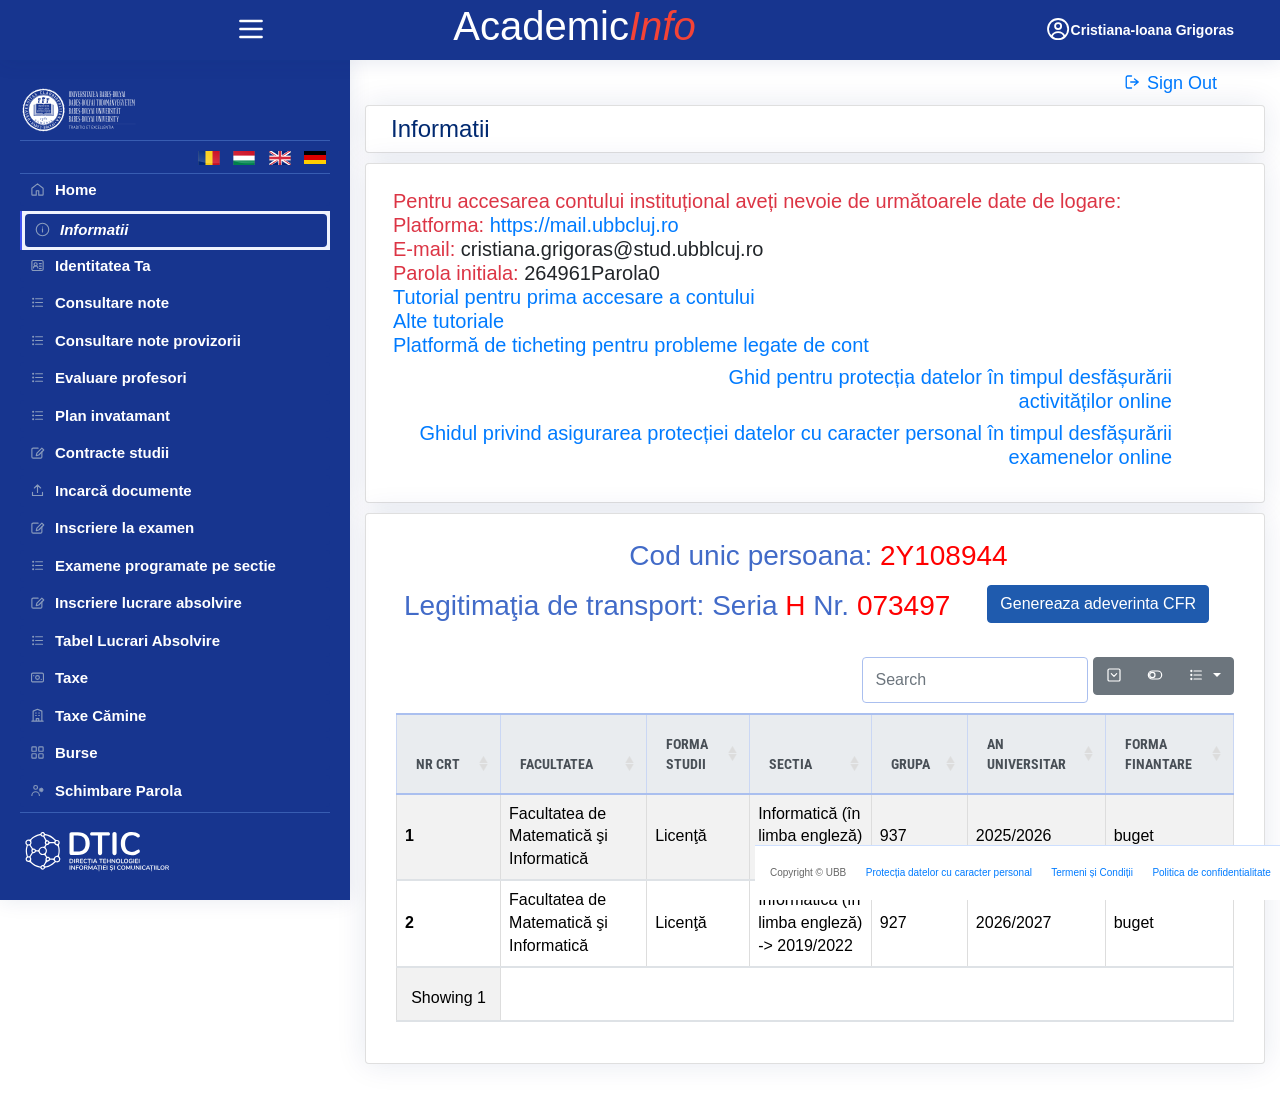
==== commit 0aef1460: "academic clone" ====
--- a/Studenti.html
+++ b/Studenti.html
@@ -485,19 +485,14 @@
       </span>
       </div>
       <table class="tabelnote table table-striped table-condensed caption-top table-hover border w-auto table-bordered" cellspacing="0" align="Center" rules="all" border="1" id="ctl00_ContentPlaceHolder1_gvFormaFinantare" style="border-color:Black;width:95%;border-collapse:collapse;" data-toggle="table" data-pagination="true" data-search="true" data-show-columns="true" data-show-toggle="true" data-show-pagination-switch="true"><thead class="thead-light"><tr><th style="" data-field="0"><div class="th-inner sortable both">Nr Crt</div><div class="fht-cell"></div></th><th style="" data-field="1"><div class="th-inner sortable both">Facultatea</div><div class="fht-cell"></div></th><th style="" data-field="2"><div class="th-inner sortable both">Forma Studii</div><div class="fht-cell"></div></th><th style="" data-field="3"><div class="th-inner sortable both">Sectia</div><div class="fht-cell"></div></th><th style="" data-field="4"><div class="th-inner sortable both">Grupa</div><div class="fht-cell"></div></th><th style="" data-field="5"><div class="th-inner sortable both">An universitar </div><div class="fht-cell"></div></th><th style="" data-field="6"><div class="th-inner sortable both">Forma Finantare</div><div class="fht-cell"></div></th></tr></thead>
-		<tbody><tr data-index="0"><td style=""><strong>
-                                                1</strong></td><td style="">Facultatea de Matematică şi Informatică</td><td style="">Licenţă</td><td style="">Informatică (în limba engleză) -&gt; 2019/2022</td><td style="">937</td><td style="">2021/2022</td><td style="">buget</td></tr><tr data-index="1"><td style=""><strong>
-                                                2</strong></td><td style="">Facultatea de Matematică şi Informatică</td><td style="">Licenţă</td><td style="">Informatică (în limba engleză) -&gt; 2019/2022</td><td style="">927</td><td style="">2020/2021</td><td style="">buget</td></tr><tr data-index="2"><td style=""><strong>
-                                                3</strong></td><td style="">Facultatea de Matematică şi Informatică</td><td style="">Licenţă</td><td style="">Informatică (în limba engleză) -&gt; 2019/2022</td><td style="">917</td><td style="">2019/2020</td><td style="">buget</td></tr><tr data-index="3"><td style=""><strong>
-                                                4</strong></td><td style="">Facultatea de Matematică şi Informatică</td><td style="">Master</td><td style="">Securitate cibernetică -&gt; 2024/2026</td><td style="">PREL 25-26</td><td style="">2025/2026</td><td style="">buget</td></tr><tr data-index="4"><td style=""><strong>
-                                                5</strong></td><td style="">Facultatea de Matematică şi Informatică</td><td style="">Master</td><td style="">Securitate cibernetică -&gt; 2023/2025</td><td style="">250</td><td style="">2024/2025</td><td style="">buget</td></tr><tr data-index="5"><td style=""><strong>
-                                                6</strong></td><td style="">Facultatea de Matematică şi Informatică</td><td style="">Master</td><td style="">Securitate cibernetică -&gt; 2024/2026</td><td style="">PREL 25-26</td><td style="">2024/2025</td><td style="">buget</td></tr><tr data-index="6"><td style=""><strong>
-                                                7</strong></td><td style="">Facultatea de Matematică şi Informatică</td><td style="">Master</td><td style="">Securitate cibernetică -&gt; 2023/2025</td><td style="">240</td><td style="">2023/2024</td><td style="">taxa</td></tr></tbody><tfoot style="display: none;"><tr></tr></tfoot></table></div>
+		<tbody><tr data-index="0"><td style="">
+            <strong>1</strong></td><td style="">Facultatea de Matematică şi Informatică</td><td style="">Licenţă</td><td style="">Informatică (în limba engleză) -&gt; 2019/2022ł</td><td style="">937</td><td style="">2025/2026</td><td style="">buget</td></tr><tr data-index="1"><td style="">
+            <strong>2</strong></td><td style="">Facultatea de Matematică şi Informatică</td><td style="">Licenţă</td><td style="">Informatică (în limba engleză) -&gt; 2019/2022</td><td style="">927</td><td style="">2026/2027</td><td style="">buget</td></tr><tr data-index="2"><td style="">
       <div class="fixed-table-footer"><table><thead><tr></tr></thead></table></div>
       </div>
       <div class="fixed-table-pagination"><div class="float-left pagination-detail">
       <span class="pagination-info">
-      Showing 1 to 7 of 7 rows
+      Showing 1 to 2 of 2 rows
       </span><span class="page-list" style="display: none;"><span class="btn-group dropdown dropup">
         <button class="btn btn-secondary dropdown-toggle" type="button" data-toggle="dropdown">
         <span class="page-size">
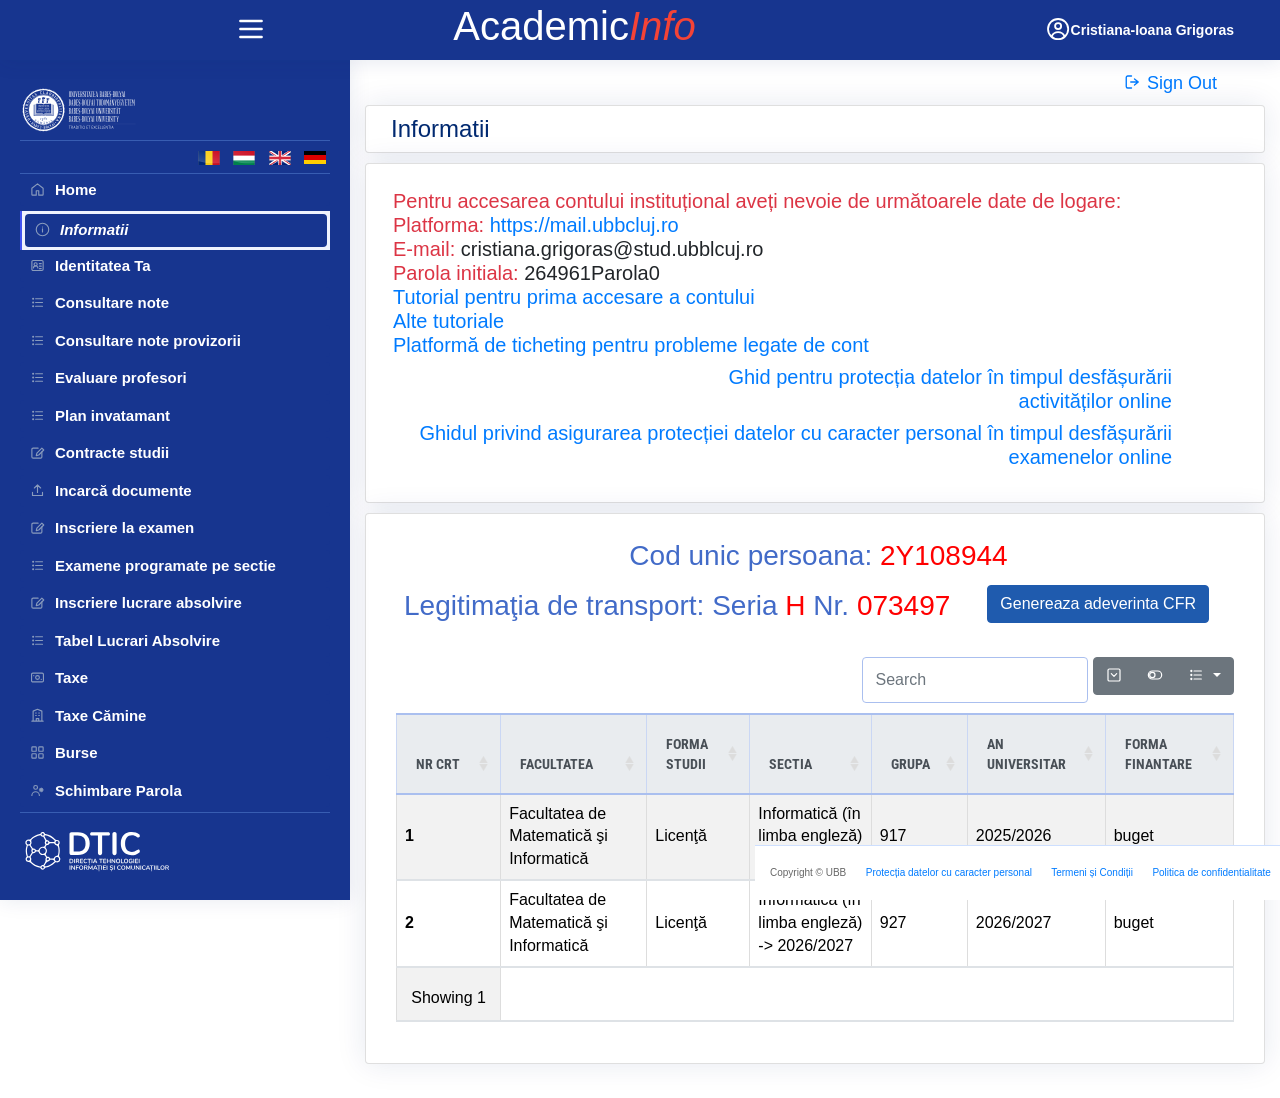
==== commit 44bd29be: "academic clone" ====
--- a/Studenti.html
+++ b/Studenti.html
@@ -486,8 +486,8 @@
       </div>
       <table class="tabelnote table table-striped table-condensed caption-top table-hover border w-auto table-bordered" cellspacing="0" align="Center" rules="all" border="1" id="ctl00_ContentPlaceHolder1_gvFormaFinantare" style="border-color:Black;width:95%;border-collapse:collapse;" data-toggle="table" data-pagination="true" data-search="true" data-show-columns="true" data-show-toggle="true" data-show-pagination-switch="true"><thead class="thead-light"><tr><th style="" data-field="0"><div class="th-inner sortable both">Nr Crt</div><div class="fht-cell"></div></th><th style="" data-field="1"><div class="th-inner sortable both">Facultatea</div><div class="fht-cell"></div></th><th style="" data-field="2"><div class="th-inner sortable both">Forma Studii</div><div class="fht-cell"></div></th><th style="" data-field="3"><div class="th-inner sortable both">Sectia</div><div class="fht-cell"></div></th><th style="" data-field="4"><div class="th-inner sortable both">Grupa</div><div class="fht-cell"></div></th><th style="" data-field="5"><div class="th-inner sortable both">An universitar </div><div class="fht-cell"></div></th><th style="" data-field="6"><div class="th-inner sortable both">Forma Finantare</div><div class="fht-cell"></div></th></tr></thead>
 		<tbody><tr data-index="0"><td style="">
-            <strong>1</strong></td><td style="">Facultatea de Matematică şi Informatică</td><td style="">Licenţă</td><td style="">Informatică (în limba engleză) -&gt; 2019/2022ł</td><td style="">937</td><td style="">2025/2026</td><td style="">buget</td></tr><tr data-index="1"><td style="">
-            <strong>2</strong></td><td style="">Facultatea de Matematică şi Informatică</td><td style="">Licenţă</td><td style="">Informatică (în limba engleză) -&gt; 2019/2022</td><td style="">927</td><td style="">2026/2027</td><td style="">buget</td></tr><tr data-index="2"><td style="">
+            <strong>1</strong></td><td style="">Facultatea de Matematică şi Informatică</td><td style="">Licenţă</td><td style="">Informatică (în limba engleză) -&gt; 2025/2026</td><td style="">917</td><td style="">2025/2026</td><td style="">buget</td></tr><tr data-index="1"><td style="">
+            <strong>2</strong></td><td style="">Facultatea de Matematică şi Informatică</td><td style="">Licenţă</td><td style="">Informatică (în limba engleză) -&gt; 2026/2027</td><td style="">927</td><td style="">2026/2027</td><td style="">buget</td></tr><tr data-index="2"><td style="">
       <div class="fixed-table-footer"><table><thead><tr></tr></thead></table></div>
       </div>
       <div class="fixed-table-pagination"><div class="float-left pagination-detail">
